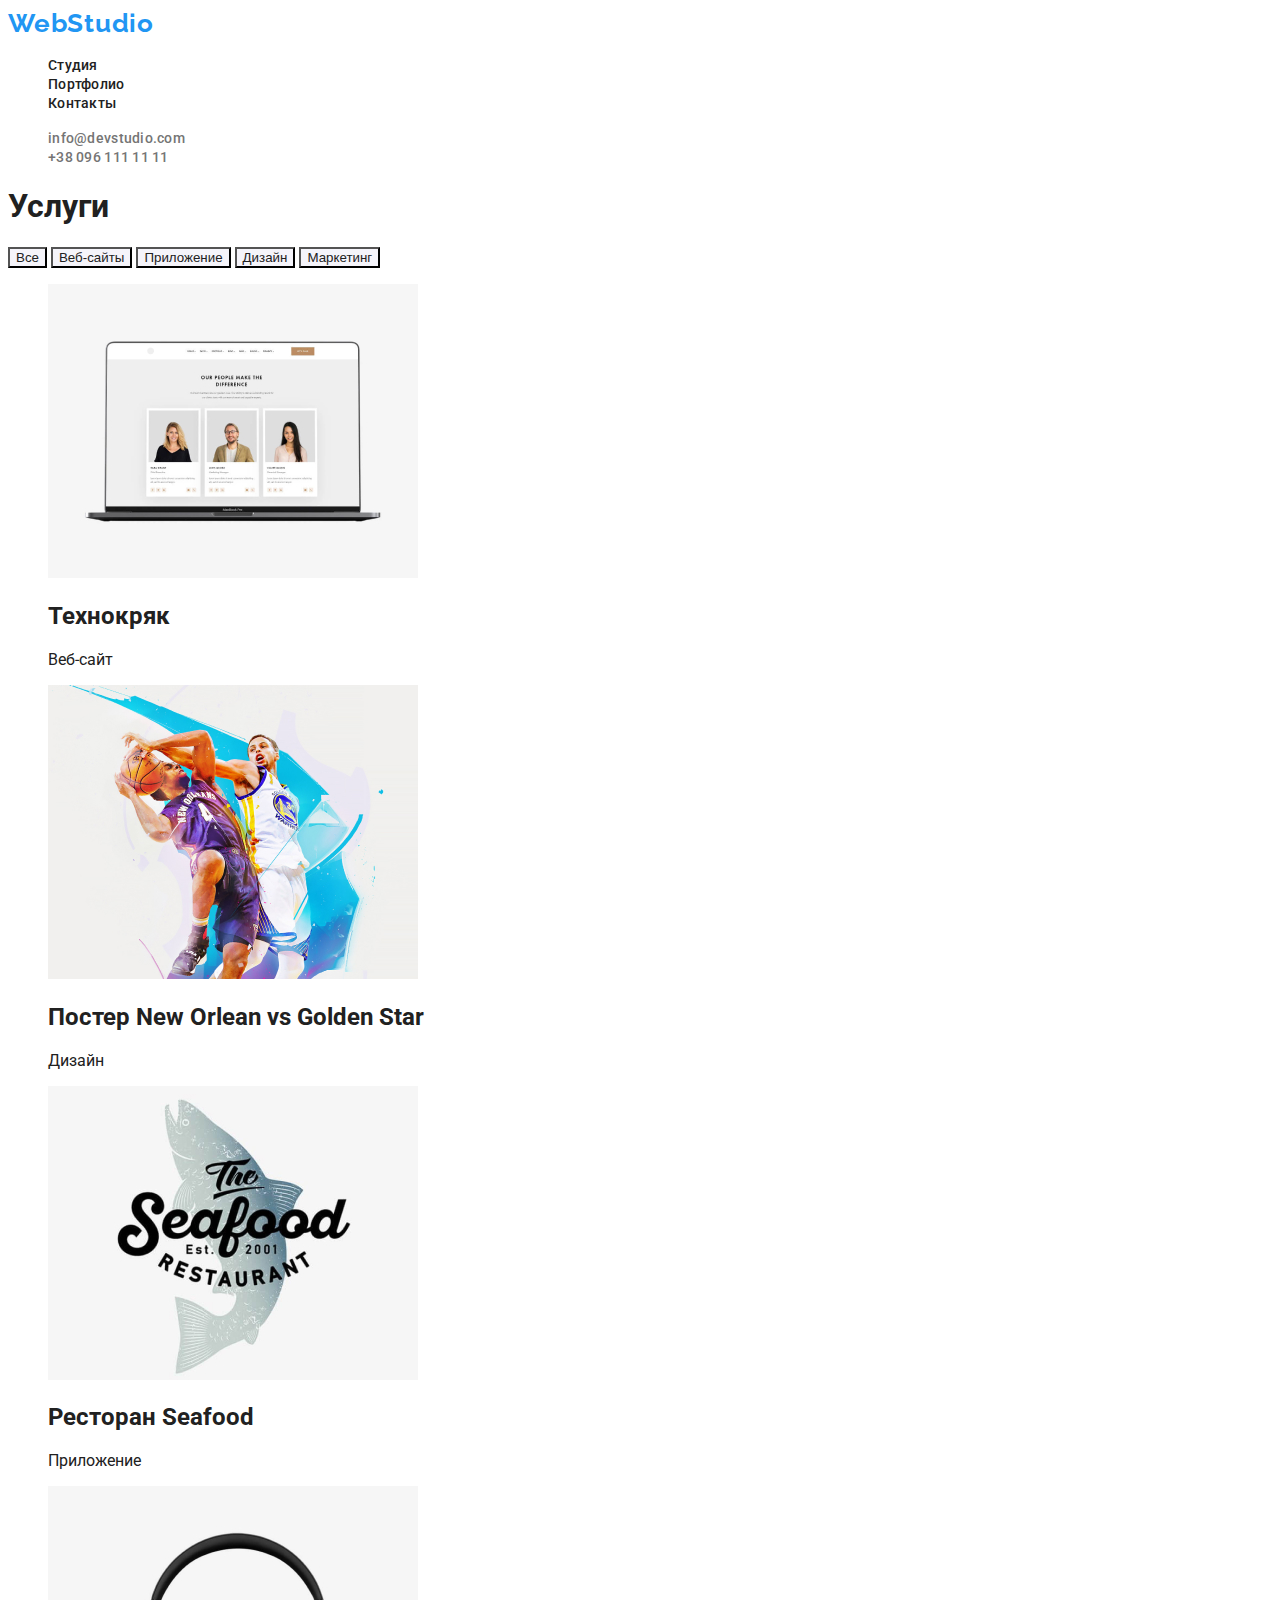
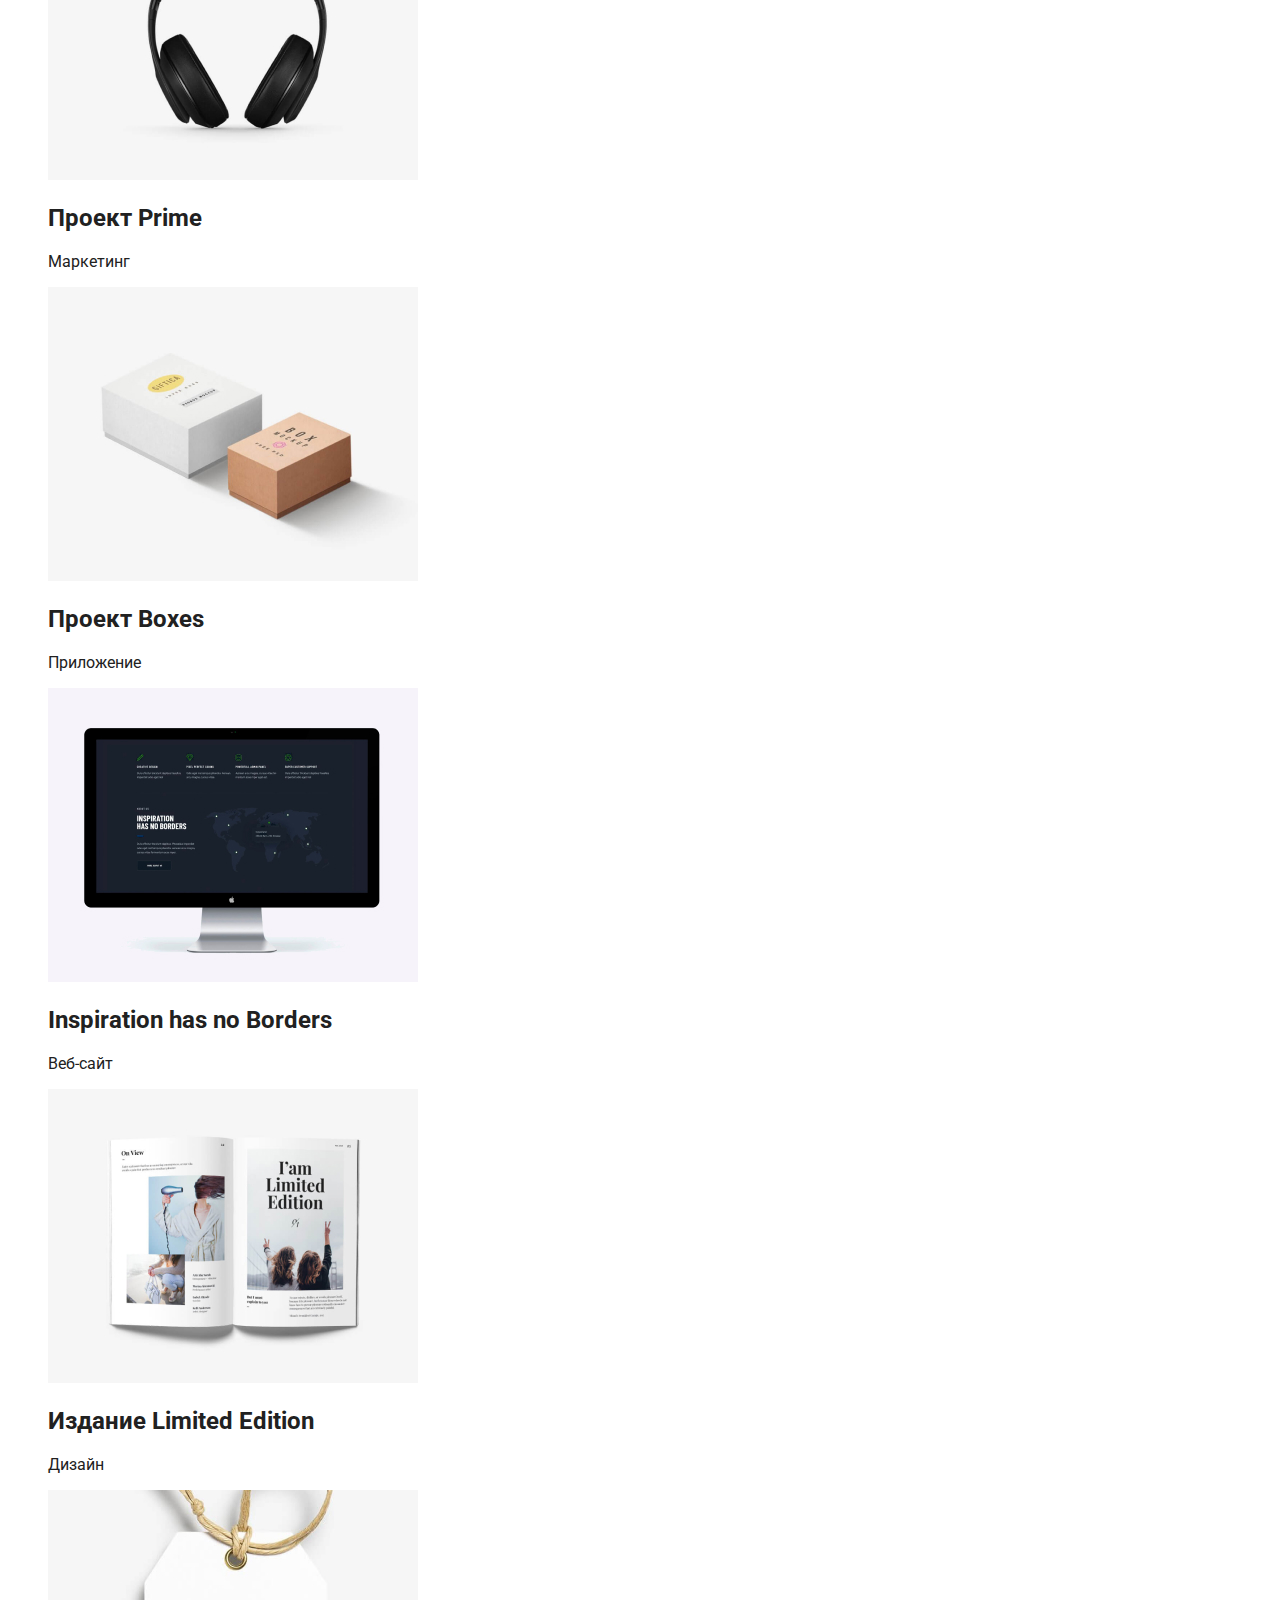
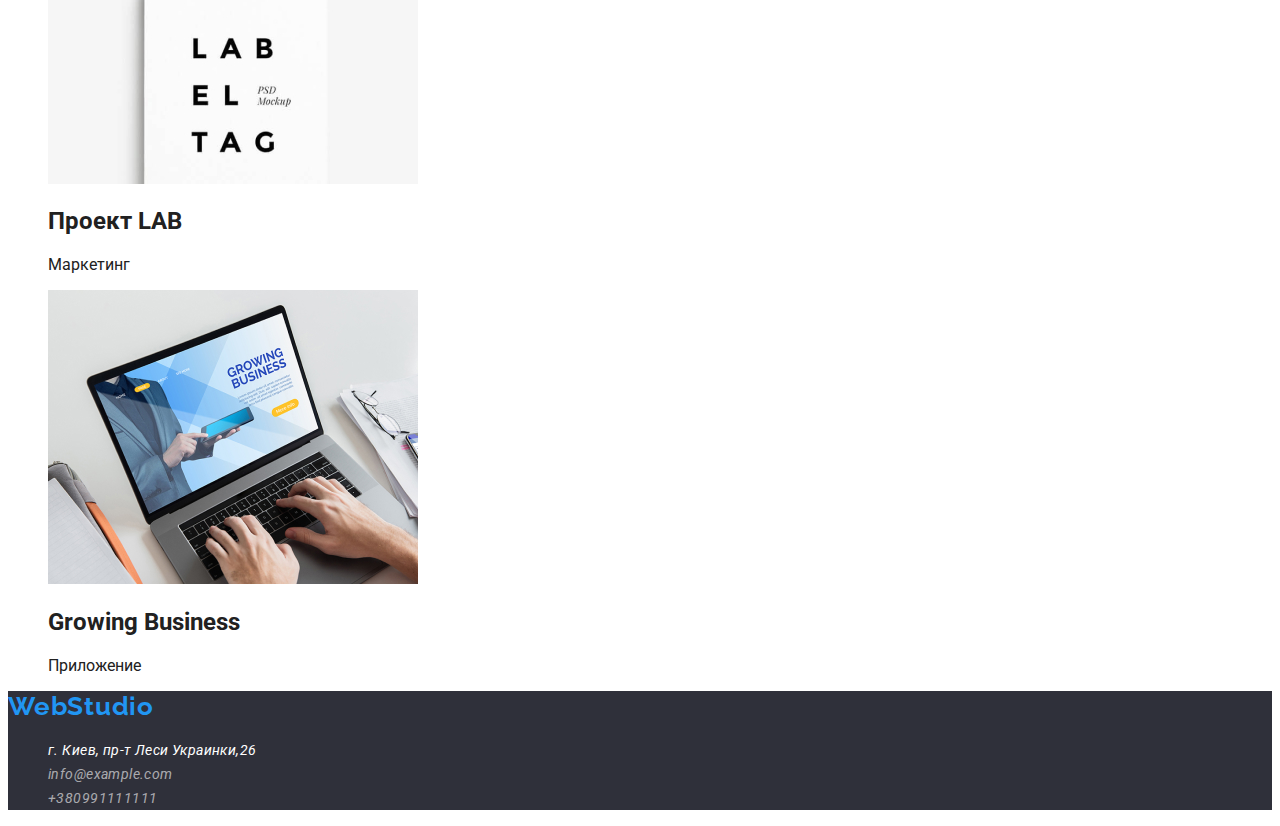
==== portfolio.html @ ed5ea96a "Add files via upload" ====
<!doctype html>
<html lang="ru">

<head>
    <meta charset="UTF-8">
    <meta http-equiv="X-UA-Compatible" content="IE=edge">
    <meta name="viewport" content="width=device-width, initial-scale=1.0">
    <title>Document</title>
    <style>
        li {
            list-style-type: none;
        }
    </style>
    <link rel="preconnect" href="https://fonts.googleapis.com">
    <link rel="preconnect" href="https://fonts.gstatic.com" crossorigin>
    <link rel="preconnect" href="https://fonts.googleapis.com">
    <link rel="preconnect" href="https://fonts.gstatic.com" crossorigin>
    <link
        href="https://fonts.googleapis.com/css2?family=Raleway:wght@700&family=Roboto:wght@400;500;700;900&display=swap"
        rel="stylesheet">
    <link rel="stylesheet" href="./css/styles.css">
</head>

<body>


    <header class="header">
        <nav class="navigation">
            <a href="index.html" class="logo">
                WebStudio

            </a>
            <ul class="header-list list">
                <li><a href="" class="header-link">Студия</a></li>
                <li><a href="" class="header-link">Портфолио</a></li>
                <li><a href="" class="header-link">Контакты</a></li>
            </ul>
        </nav>
        <ul>
            <li><a href="mailto:info@devstudio.com" class="header-link-adress">info@devstudio.com</a></li>
            <li><a href="tel:+380961111111" class="header-link-adress"> +38 096 111 11 11</a></li>
        </ul>

    </header>
    <main>
        <h1>Услуги</h1>
    <div>
        <button type="button" class="h1-btn">Все</button>
        <button type="button" class="h1-btn">Веб-сайты</button>
        <button type="button" class="h1-btn">Приложение</button>
        <button type="button" class="h1-btn">Дизайн</button>
        <button type="button" class="h1-btn">Маркетинг</button>
    </div>
        <ul class="services">
           <li class="services-list">
              <a href="" class="services-list-link">
            <img src="./images/portfolio1.jpg"
                    alt="Технокряк"
                    width="370" 
                    height="294">
                    <h2>Технокряк</h2>
                    <p>Веб-сайт</p>
                    </a>
           </li>
           <li class="services-list">
               <a href="" class="services-list-link">
               <img src="./images/portfolio2.jpg"
                    alt="Постер New Orlean vs Golden Star"
                    width="370"
                    height="294">
                    <h2>Постер New Orlean vs Golden Star</h2>
                    <p>Дизайн</p>
                    </a>
           </li>
           <li class="services-list">
            <a href="" class="services-list-link">
               <img 
                    src="./images/portfolio3.jpg"
                    alt="Ресторан Seafood"
                    width="370"
                    height="294">
                    <h2>Ресторан Seafood</h2>
                    <p>Приложение</p>
                    </a>
                </li>
           <li class="services-list">
               <a href="" class="services-list-link">
            <img 
                    src="./images/portfolio4.jpg"
                    alt="Проект Prime"
                    width="370"
                    height="294">
                    <h2>Проект Prime</h2>
                    <p>Маркетинг</p>
                    </a>
                </li>
           <li class="services-list">
                <a href="" class="services-list-link">
            <img
                    src="./images/portfolio5.jpg"
                   alt="Проект Boxes"
                   width="370"
                   height="294">
                   <h2>Проект Boxes</h2>
                   <p>Приложение</p>
                </a>
                </li>
           <li class="services-list">
               <a href="" class="services-list-link">
            <img 
                    src="./images/portfolio6.jpg"
                   alt="Inspiration has no Borders"
                   width="370"
                   height="294">
                   <h2>Inspiration has no Borders</h2>
                   <p>Веб-сайт</p>
                </a>
                </li>
           <li class="services-list">
               <a href="" class="services-list-link">
            <img 
                  src="./images/portfolio7.jpg"
                 alt="Издание Limited Edition"
                 width="370"
                 height="294">
                 <h2>Издание Limited Edition</h2>
                 <p>Дизайн</p>
                </a>
                </li>
           <li class="services-list">
               <a href="" class="services-list-link">
            <img 
                 src="./images/portfolio8.jpg"
                 alt="Проект LAB"
                 width="370"
                 height="294">
                 <h2>Проект LAB</h2>
                 <p>Маркетинг</p>
                </a>
                </li>
           <li class="services-list">
               <a href="" class="services-list-link">
            <img 
                src="./images/portfolio9.jpg"
               alt="Growing Business"
               width="370"
               height="294">
               <h2>Growing Business</h2>
               <p>Приложение</p>
            </a>
            </li>
        </ul>
        <footer class="foot">
        
        
            <a href="index.html" class="logo-foot">
                WebStudio
            </a>
            <address>
                <uL class="adress-list list">
                    <li><a href="https://goo.gl/maps/dQyLsegDUvXvsYs67" target="_blank" rel="noopener" class="adress-city"> г.
                            Киев, пр-т Леси Украинки,26</a></li>
                    <li><a href="mailto:info@example.com" class="adress-contact"> info@example.com</a></li>
                    <li><a href="tel:+380991111111" class="adress-contact"> +380991111111</a></li>
                </uL>
            </address>
        
        </footer>
</main>
</body>
</html>
---- css/styles.css ----
body {
  font-family: "Roboto", sans-serif;
  background-color: #ffffff;
  color: #212121;
}

.list {
  list-style: none;
}

a {
  text-decoration: none;
}

.visually-hidden {
  position: absolute;
  width: 1px;
  height: 1px;
  margin: -1px;
  padding: 0;
  overflow: hidden;
  border: 0;
  clip: rect(0 0 0 0);
}

.logo {
  font-family: "Raleway", sans-serif;
  font-weight: bold;
  font-size: 26px;
  line-height: calc(31 / 26);
  letter-spacing: 0.03em;
  color: #2196f3;
}
/* header */
.header-link {
  font-weight: 500;
  font-size: 14px;
  line-height: calc(16 / 14);
  letter-spacing: 0.02em;
  color: #212121;
}

.header-list .header-link {
  color: #212121;
}
.header-link:hover,
.header-link:focus {
  color: #2196f3;
}

.header-link-adress {
  font-weight: 500;
  font-size: 14px;
  line-height: calc(16 / 14);
  letter-spacing: 0.02em;
  color: #757575;
}
/* title */
.title {
  background-color: #2f303a;
}

.title-h1 {
  font-weight: 900;
  font-size: 44px;
  line-height: calc(60 / 44);
  text-align: center;
  letter-spacing: 0.06em;
  text-transform: uppercase;
  color: #ffffff;
}

.main-btn {
  font-weight: bold;
  font-size: 16px;
  line-height: calc(30 / 16);
  display: flex;
  align-items: center;
  text-align: center;
  letter-spacing: 0.06em;
  background-color: #2196f3;
  color: #ffffff;
}

/* about */

.about-h3 {
  font-weight: bold;
  font-size: 14px;
  line-height: calc(16 / 14);
  letter-spacing: 0.03em;
  text-transform: uppercase;
  color: #212121;
}

.about-p {
  font-weight: normal;
  font-size: 14px;
  line-height: calc(24 / 14);
  letter-spacing: 0.03em;
  color: #757575;
}
/* work */
.work {
  background-color: #e5e5e5;
}

.work-title {
  font-weight: bold;
  font-size: 36px;
  line-height: calc(42 / 36);
  text-align: center;
  letter-spacing: 0.03em;
  color: #212121;
}

/* team */

.title-team {
  font-weight: bold;
  font-size: 36px;
  line-height: calc(42 / 36);
  text-align: center;
  letter-spacing: 0.03em;
  color: #212121;
}

.team {
  background-color: #f5f4fa;
}
.team-item-name {
  font-weight: 500;
  font-size: 16px;
  line-height: calc(19 / 16);
  letter-spacing: 0.03em;
  color: #212121;
}

.team-item-positon {
  font-weight: normal;
  font-size: 16px;
  line-height: calc(19 / 16);
  letter-spacing: 0.03em;
  color: #757575;
}
/* footer */
.foot {
  background-color: #2f303a;
}

.logo-foot {
  font-family: "Raleway", sans-serif;
  font-weight: bold;
  font-size: 26px;
  line-height: calc(31 / 26);
  letter-spacing: 0.03em;
  color: #2196f3;
}

.adress-city {
  font-weight: normal;
  font-size: 14px;
  line-height: calc(24 / 14);
  letter-spacing: 0.03em;
  color: #ffffff;
}

.adress-contact {
  font-weight: normal;
  font-size: 14px;
  line-height: calc(24 / 14);
  letter-spacing: 0.03em;
  color: rgba(255, 255, 255, 0.6);
}

/* portfolio */
.h1-btn {
  background-color: #f5f4fa;
  color: #212121;
}

.h1-btn:hover,
.h1-btn:focus {
  background-color: #2196f3;
  color: #ffffff;
}

.services-list-link {
  color: #212121;
}
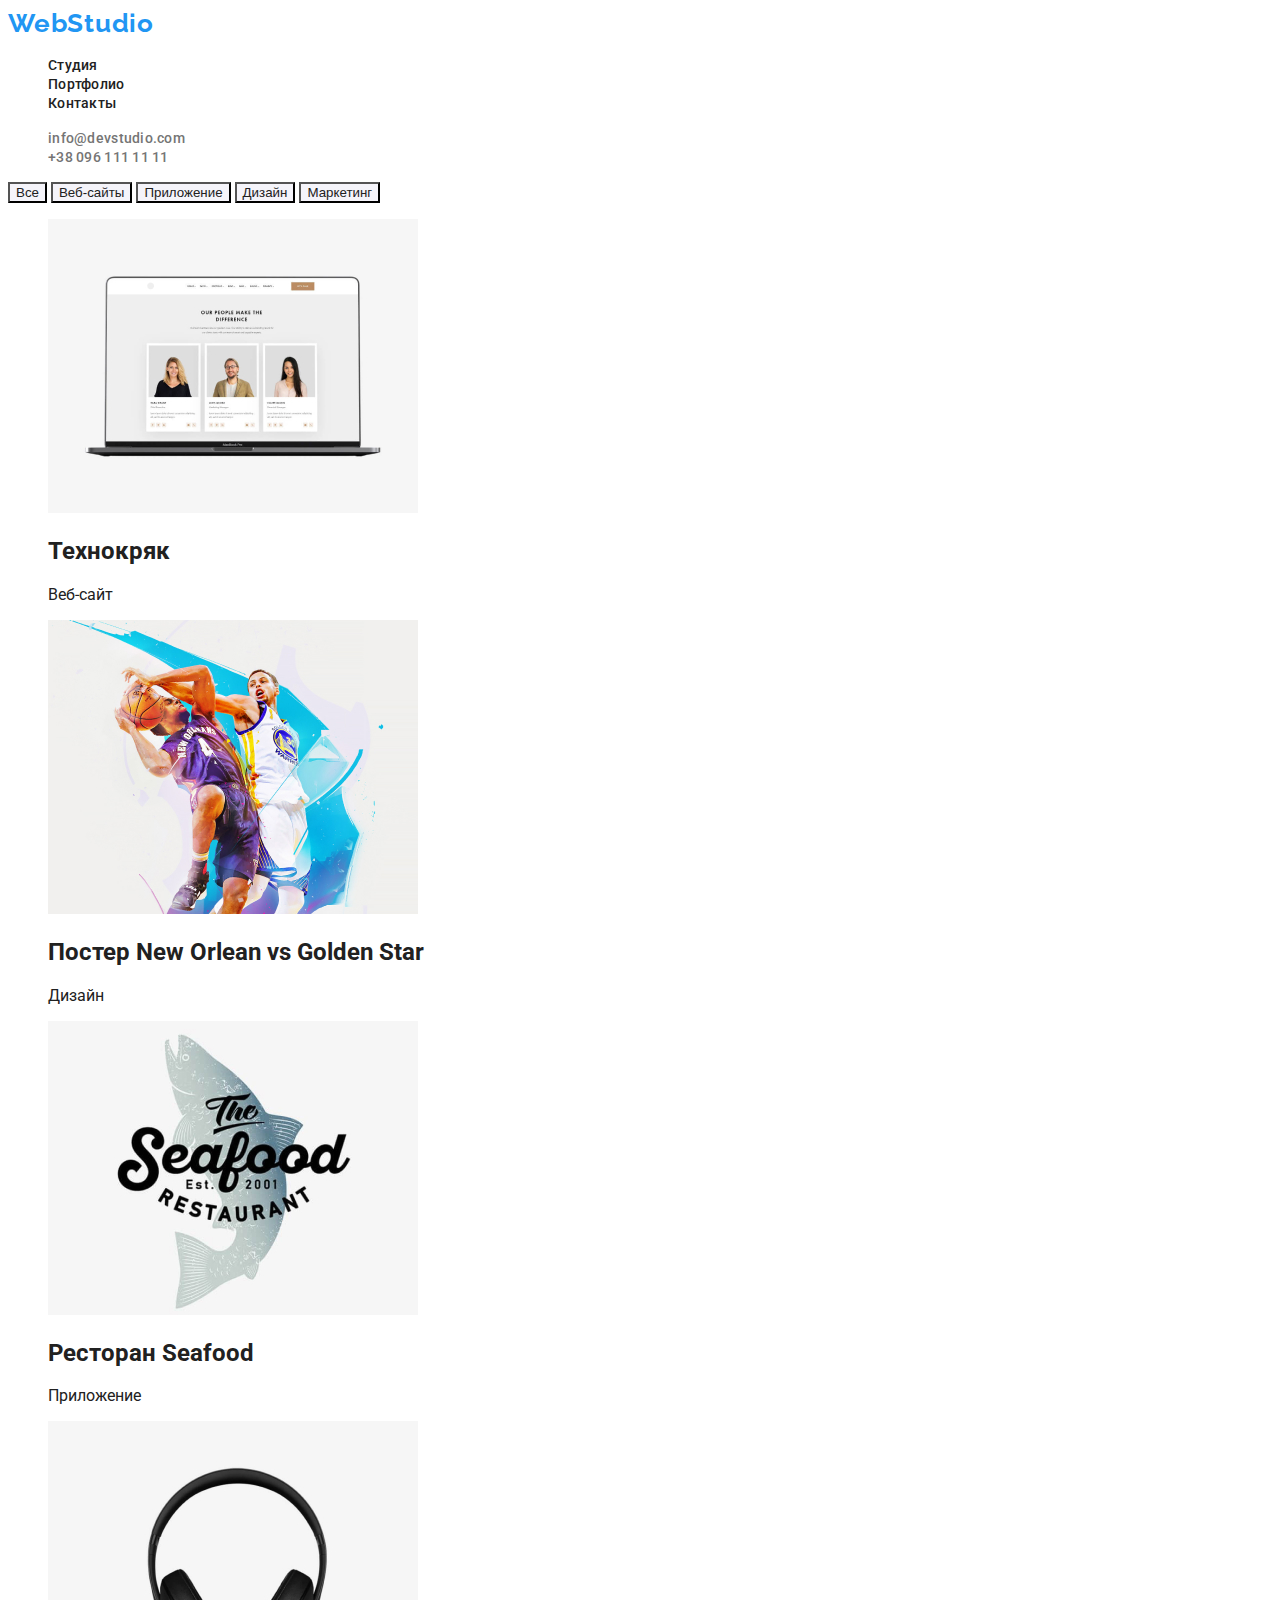
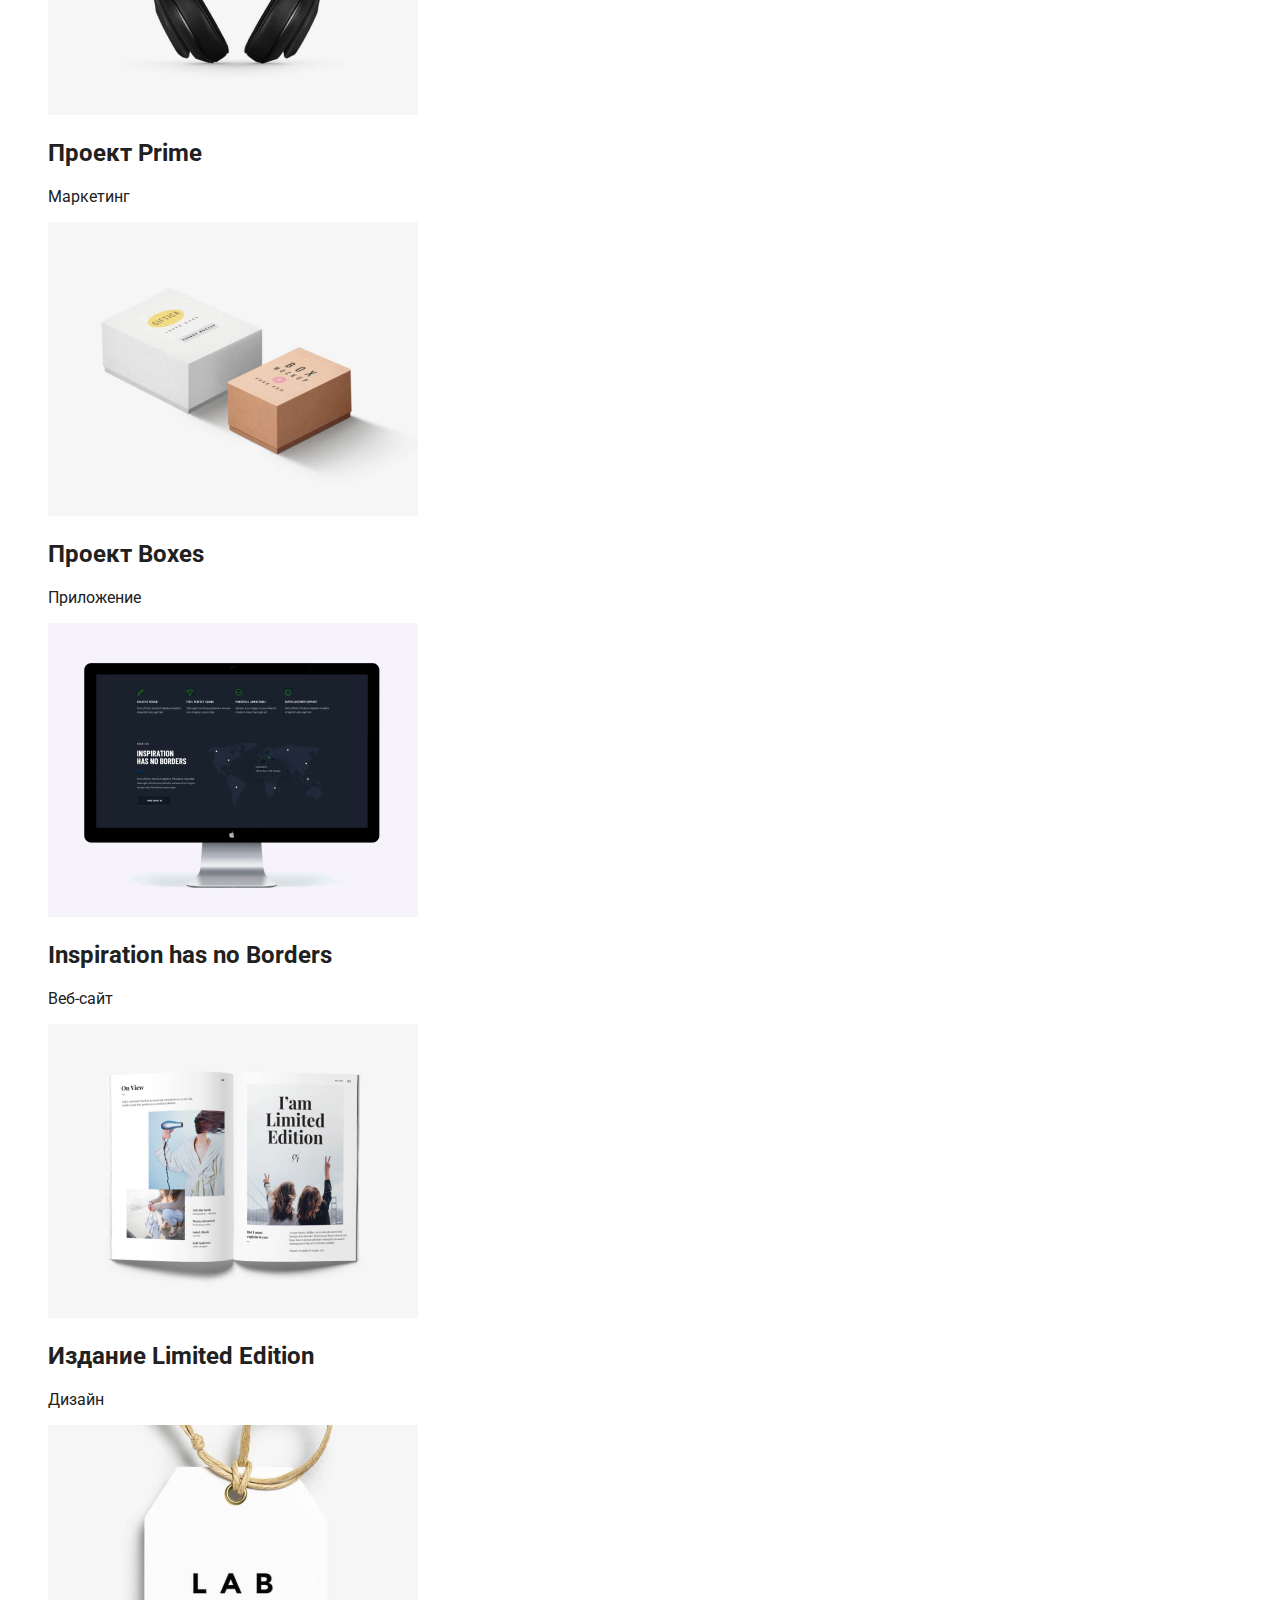
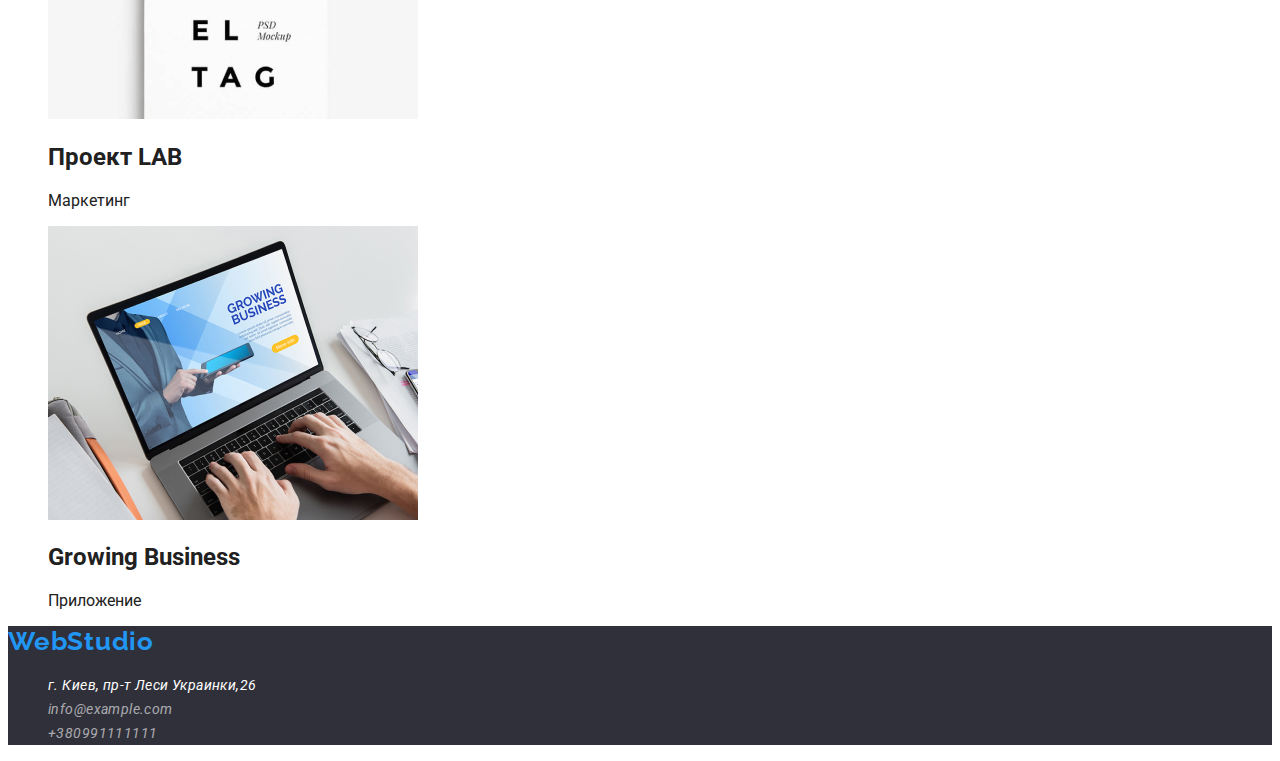
==== commit 24bff6d1: "Add files via upload" ====
--- a/portfolio.html
+++ b/portfolio.html
@@ -31,7 +31,7 @@
 
             </a>
             <ul class="header-list list">
-                <li><a href="" class="header-link">Студия</a></li>
+                <li><a href="./index.html" class="header-link">Студия</a></li>
                 <li><a href="" class="header-link">Портфолио</a></li>
                 <li><a href="" class="header-link">Контакты</a></li>
             </ul>
@@ -43,7 +43,7 @@
 
     </header>
     <main>
-        <h1>Услуги</h1>
+        <h1 class="visually-hidden">Услуги</h1>
     <div>
         <button type="button" class="h1-btn">Все</button>
         <button type="button" class="h1-btn">Веб-сайты</button>
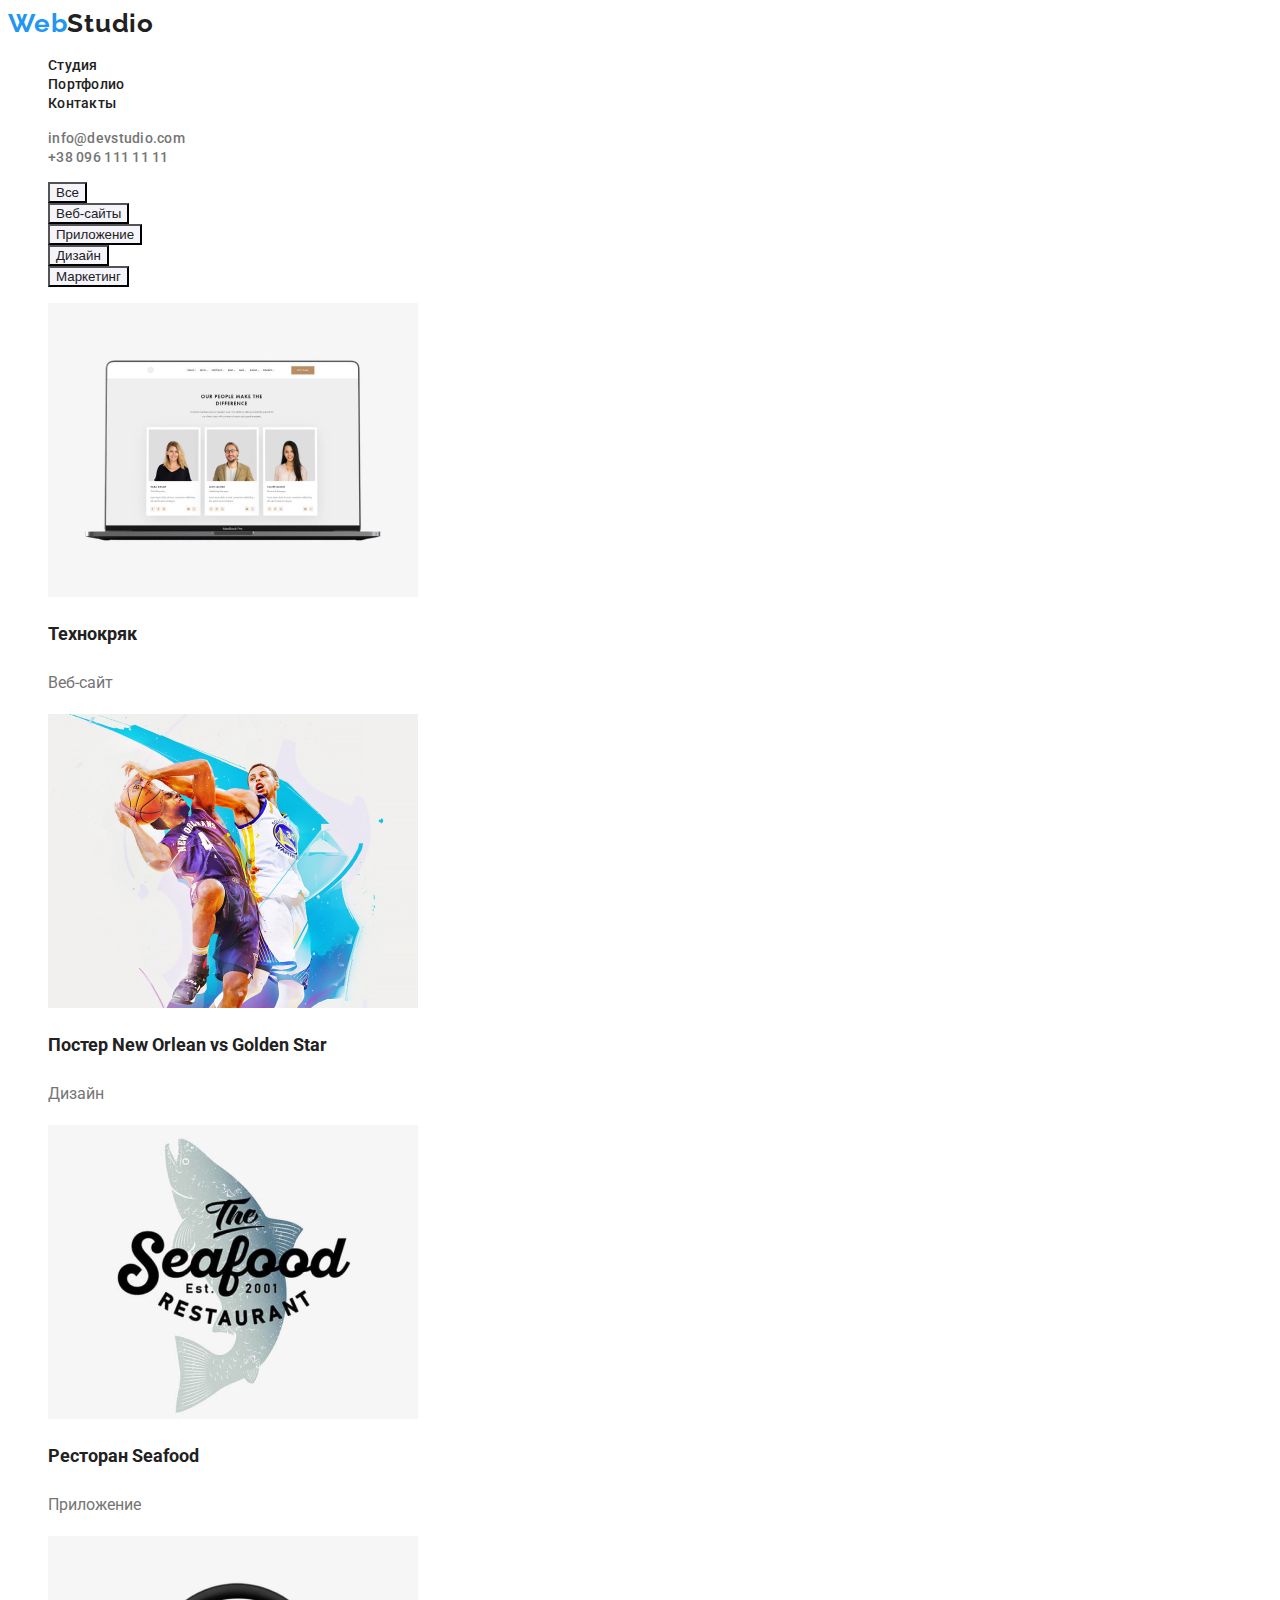
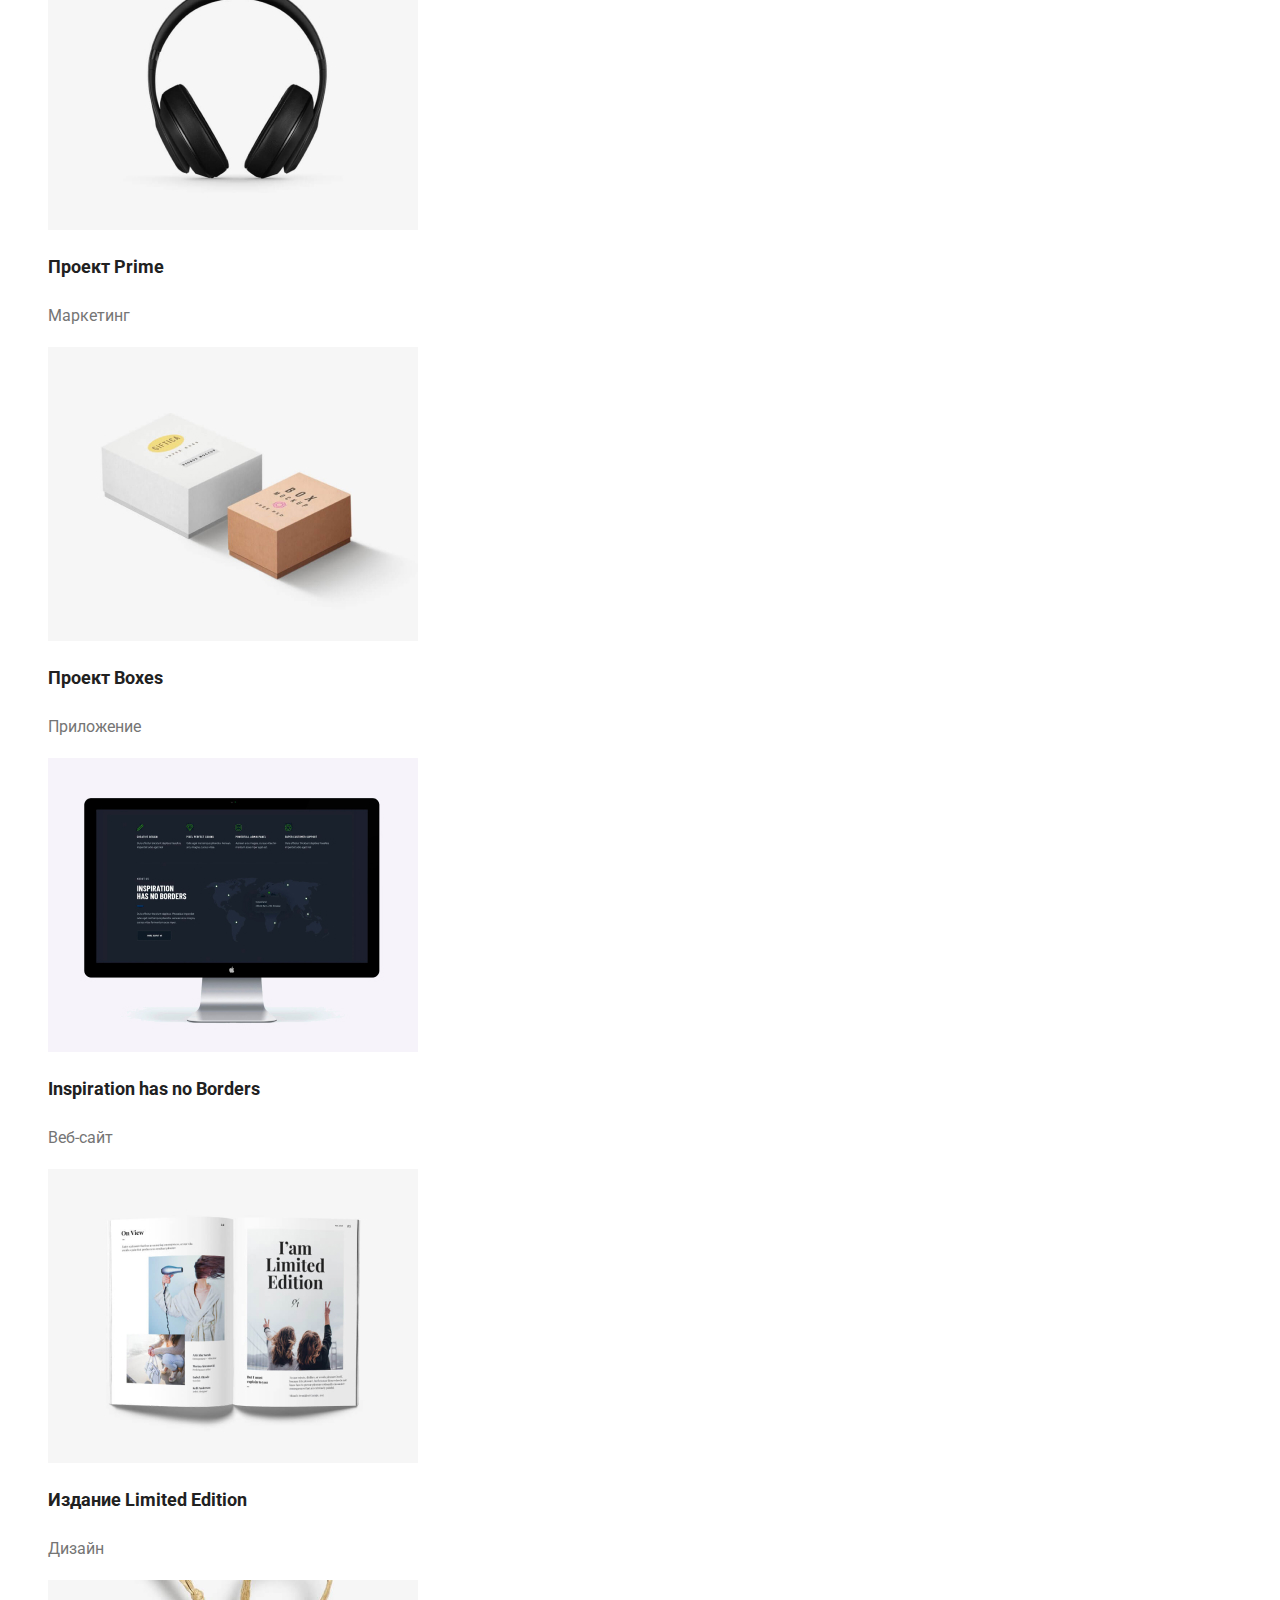
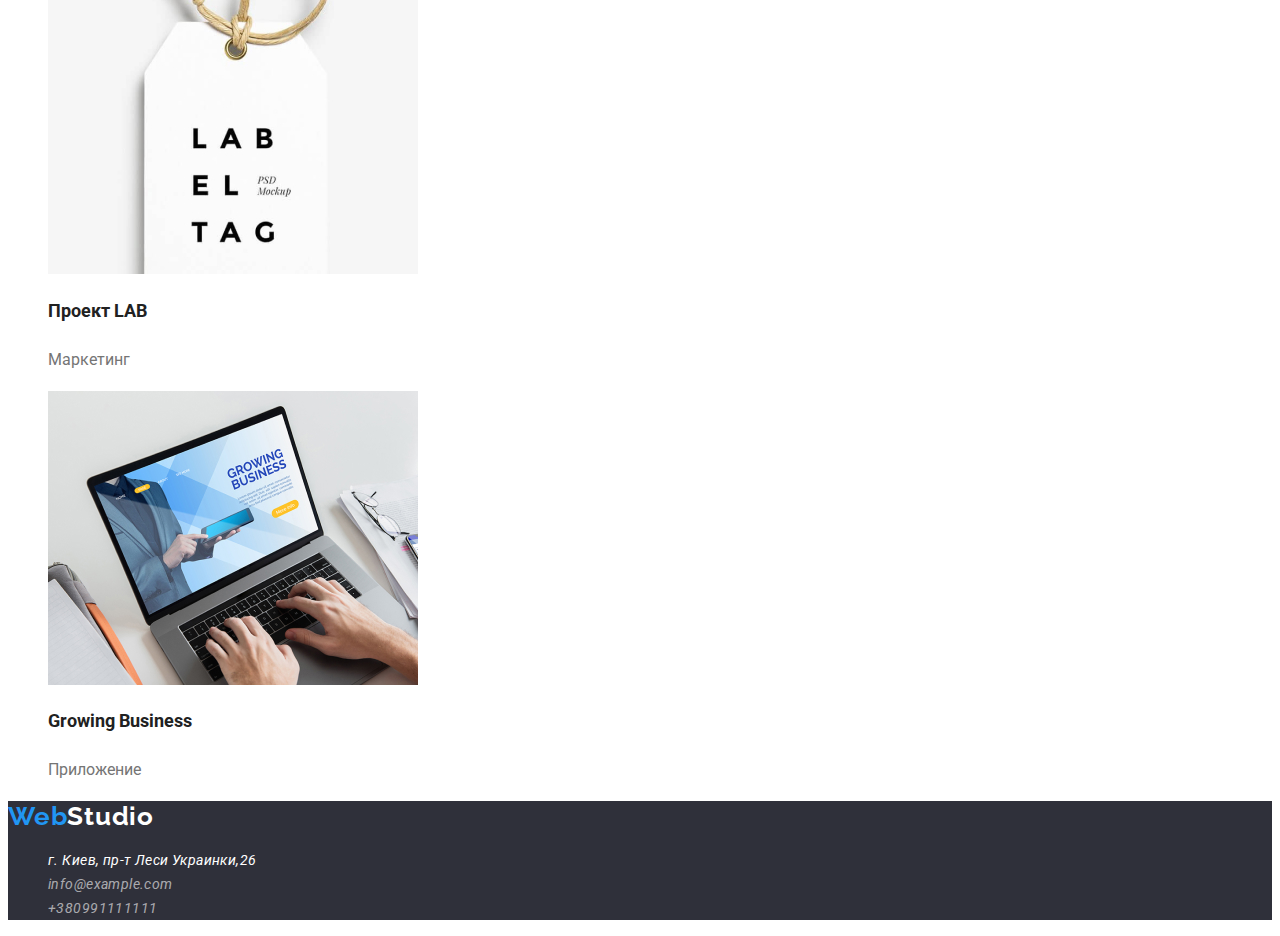
==== commit e2585233: "Add files via upload" ====
--- a/portfolio.html
+++ b/portfolio.html
@@ -27,7 +27,7 @@
     <header class="header">
         <nav class="navigation">
             <a href="index.html" class="logo">
-                WebStudio
+                Web<span class="header-logo">Studio</span>
 
             </a>
             <ul class="header-list list">
@@ -45,21 +45,24 @@
     <main>
         <h1 class="visually-hidden">Услуги</h1>
     <div>
-        <button type="button" class="h1-btn">Все</button>
-        <button type="button" class="h1-btn">Веб-сайты</button>
-        <button type="button" class="h1-btn">Приложение</button>
-        <button type="button" class="h1-btn">Дизайн</button>
-        <button type="button" class="h1-btn">Маркетинг</button>
+        <ul>
+          <li><button type="button" class="h1-btn">Все</button></li>
+          <li><button type="button" class="h1-btn">Веб-сайты</button></li>
+          <li><button type="button" class="h1-btn">Приложение</button></li>
+          <li><button type="button" class="h1-btn">Дизайн</button></li>
+          <li><button type="button" class="h1-btn">Маркетинг</button></li>
+        </ul>
+        
     </div>
         <ul class="services">
-           <li class="services-list">
-              <a href="" class="services-list-link">
+           <li class="service-list">
+              <a href="" class="service-list-link">
             <img src="./images/portfolio1.jpg"
                     alt="Технокряк"
                     width="370" 
                     height="294">
-                    <h2>Технокряк</h2>
-                    <p>Веб-сайт</p>
+                    <h2 class="service-list-choice">Технокряк</h2>
+                    <p class="sepvice-p">Веб-сайт</p>
                     </a>
            </li>
            <li class="services-list">
@@ -68,8 +71,8 @@
                     alt="Постер New Orlean vs Golden Star"
                     width="370"
                     height="294">
-                    <h2>Постер New Orlean vs Golden Star</h2>
-                    <p>Дизайн</p>
+                    <h2 class="service-list-choice">Постер New Orlean vs Golden Star</h2>
+                    <p class="sepvice-p">Дизайн</p>
                     </a>
            </li>
            <li class="services-list">
@@ -79,8 +82,8 @@
                     alt="Ресторан Seafood"
                     width="370"
                     height="294">
-                    <h2>Ресторан Seafood</h2>
-                    <p>Приложение</p>
+                    <h2 class="service-list-choice">Ресторан Seafood</h2>
+                    <p class="sepvice-p">Приложение</p>
                     </a>
                 </li>
            <li class="services-list">
@@ -90,8 +93,8 @@
                     alt="Проект Prime"
                     width="370"
                     height="294">
-                    <h2>Проект Prime</h2>
-                    <p>Маркетинг</p>
+                    <h2 class="service-list-choice">Проект Prime</h2>
+                    <p class="sepvice-p">Маркетинг</p>
                     </a>
                 </li>
            <li class="services-list">
@@ -101,8 +104,8 @@
                    alt="Проект Boxes"
                    width="370"
                    height="294">
-                   <h2>Проект Boxes</h2>
-                   <p>Приложение</p>
+                   <h2 class="service-list-choice">Проект Boxes</h2>
+                   <p class="sepvice-p">Приложение</p>
                 </a>
                 </li>
            <li class="services-list">
@@ -112,8 +115,8 @@
                    alt="Inspiration has no Borders"
                    width="370"
                    height="294">
-                   <h2>Inspiration has no Borders</h2>
-                   <p>Веб-сайт</p>
+                   <h2 class="service-list-choice">Inspiration has no Borders</h2>
+                   <p class="sepvice-p">Веб-сайт</p>
                 </a>
                 </li>
            <li class="services-list">
@@ -123,8 +126,8 @@
                  alt="Издание Limited Edition"
                  width="370"
                  height="294">
-                 <h2>Издание Limited Edition</h2>
-                 <p>Дизайн</p>
+                 <h2 class="service-list-choice">Издание Limited Edition</h2>
+                 <p class="sepvice-p">Дизайн</p>
                 </a>
                 </li>
            <li class="services-list">
@@ -134,8 +137,8 @@
                  alt="Проект LAB"
                  width="370"
                  height="294">
-                 <h2>Проект LAB</h2>
-                 <p>Маркетинг</p>
+                 <h2 class="service-list-choice">Проект LAB</h2>
+                 <p class="sepvice-p">Маркетинг</p>
                 </a>
                 </li>
            <li class="services-list">
@@ -145,8 +148,8 @@
                alt="Growing Business"
                width="370"
                height="294">
-               <h2>Growing Business</h2>
-               <p>Приложение</p>
+               <h2 class="service-list-choice">Growing Business</h2>
+               <p class="sepvice-p">Приложение</p>
             </a>
             </li>
         </ul>
@@ -154,7 +157,7 @@
         
         
             <a href="index.html" class="logo-foot">
-                WebStudio
+                Web<span class="footer-logo">Studio</span>
             </a>
             <address>
                 <uL class="adress-list list">
--- a/css/styles.css
+++ b/css/styles.css
@@ -1,7 +1,18 @@
+:root {
+  --header-text-color: #ffffff;
+  --btn-color: #ffffff;
+  --title-color: #212121;
+  --text-color: #212121;
+  --accent-color: #2196f3;
+  --header-link-color: #757575;
+  --title-back-color: #2f303a;
+  --team-background-color: #f5f4fa;
+}
+
 body {
   font-family: "Roboto", sans-serif;
-  background-color: #ffffff;
-  color: #212121;
+  background-color: var(--header-text-color);
+  color: var(--text-color);
 }
 
 .list {
@@ -29,15 +40,20 @@
   font-size: 26px;
   line-height: calc(31 / 26);
   letter-spacing: 0.03em;
-  color: #2196f3;
+  color: var(--accent-color);
 }
 /* header */
+
+.header-logo {
+  color: #212121;
+}
+
 .header-link {
   font-weight: 500;
   font-size: 14px;
   line-height: calc(16 / 14);
   letter-spacing: 0.02em;
-  color: #212121;
+  color: var(--text-color);
 }
 
 .header-list .header-link {
@@ -45,7 +61,7 @@
 }
 .header-link:hover,
 .header-link:focus {
-  color: #2196f3;
+  color: var(--accent-color);
 }
 
 .header-link-adress {
@@ -53,11 +69,15 @@
   font-size: 14px;
   line-height: calc(16 / 14);
   letter-spacing: 0.02em;
-  color: #757575;
+  color: var(--header-link-color);
+}
+.header-link-adress:hover,
+.header-link-adress:focus {
+  color: var(--accent-color);
 }
 /* title */
 .title {
-  background-color: #2f303a;
+  background-color: var(--title-back-color);
 }
 
 .title-h1 {
@@ -67,7 +87,7 @@
   text-align: center;
   letter-spacing: 0.06em;
   text-transform: uppercase;
-  color: #ffffff;
+  color: var(--header-text-color);
 }
 
 .main-btn {
@@ -78,8 +98,8 @@
   align-items: center;
   text-align: center;
   letter-spacing: 0.06em;
-  background-color: #2196f3;
-  color: #ffffff;
+  background-color: var(--accent-color);
+  color: var(--header-text-color);
 }
 
 /* about */
@@ -90,7 +110,7 @@
   line-height: calc(16 / 14);
   letter-spacing: 0.03em;
   text-transform: uppercase;
-  color: #212121;
+  color: var(--text-color);
 }
 
 .about-p {
@@ -98,12 +118,9 @@
   font-size: 14px;
   line-height: calc(24 / 14);
   letter-spacing: 0.03em;
-  color: #757575;
+  color: var(--header-link-color);
 }
 /* work */
-.work {
-  background-color: #e5e5e5;
-}
 
 .work-title {
   font-weight: bold;
@@ -111,7 +128,7 @@
   line-height: calc(42 / 36);
   text-align: center;
   letter-spacing: 0.03em;
-  color: #212121;
+  color: var(--text-color);
 }
 
 /* team */
@@ -122,18 +139,18 @@
   line-height: calc(42 / 36);
   text-align: center;
   letter-spacing: 0.03em;
-  color: #212121;
+  color: var(--text-color);
 }
 
 .team {
-  background-color: #f5f4fa;
+  background-color: var(--team-background-color);
 }
 .team-item-name {
   font-weight: 500;
   font-size: 16px;
   line-height: calc(19 / 16);
   letter-spacing: 0.03em;
-  color: #212121;
+  color: var(--text-color);
 }
 
 .team-item-positon {
@@ -141,20 +158,28 @@
   font-size: 16px;
   line-height: calc(19 / 16);
   letter-spacing: 0.03em;
-  color: #757575;
+  color: var(--header-link-color);
 }
 /* footer */
+.footer-logo {
+  color: var(--header-text-color);
+}
+
 .foot {
   background-color: #2f303a;
 }
 
+.footer-adress {
+  font-style: normal;
+}
+
 .logo-foot {
   font-family: "Raleway", sans-serif;
   font-weight: bold;
   font-size: 26px;
   line-height: calc(31 / 26);
   letter-spacing: 0.03em;
-  color: #2196f3;
+  color: var(--accent-color);
 }
 
 .adress-city {
@@ -162,7 +187,7 @@
   font-size: 14px;
   line-height: calc(24 / 14);
   letter-spacing: 0.03em;
-  color: #ffffff;
+  color: var(--header-text-color);
 }
 
 .adress-contact {
@@ -171,20 +196,34 @@
   line-height: calc(24 / 14);
   letter-spacing: 0.03em;
   color: rgba(255, 255, 255, 0.6);
+}
+.adress-contact:hover,
+.adress-contact:focus {
+  color: var(--accent-color);
 }
 
 /* portfolio */
 .h1-btn {
   background-color: #f5f4fa;
-  color: #212121;
+  color: var(--text-color);
 }
 
 .h1-btn:hover,
 .h1-btn:focus {
   background-color: #2196f3;
-  color: #ffffff;
-}
-
-.services-list-link {
-  color: #212121;
-}
+  color: var(--header-text-color);
+}
+
+.service-list-choice {
+  font-size: 18px;
+  line-height: 2;
+  vertical-align: top;
+  color: var(--text-color);
+}
+
+.sepvice-p {
+  font-size: 16px;
+  line-height: calc(30 / 16);
+  vertical-align: top;
+  color: var(--header-link-color);
+}
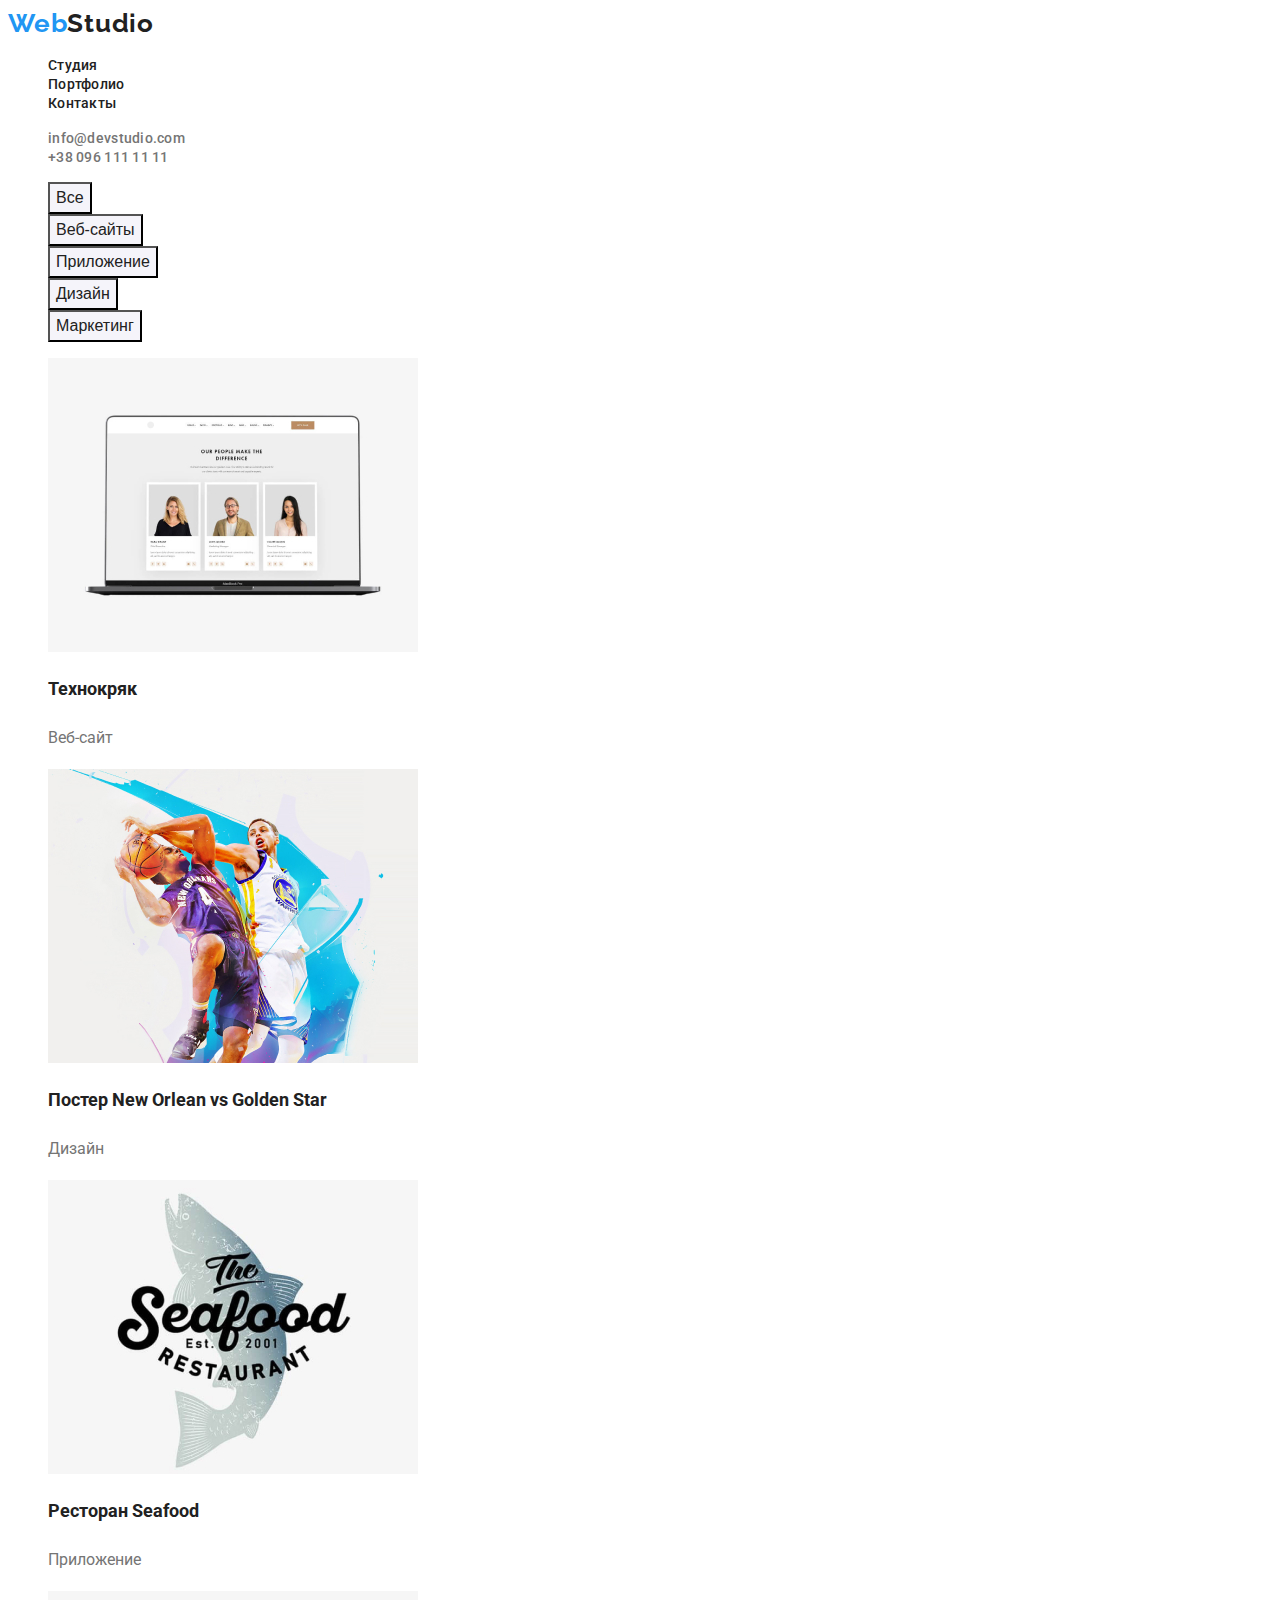
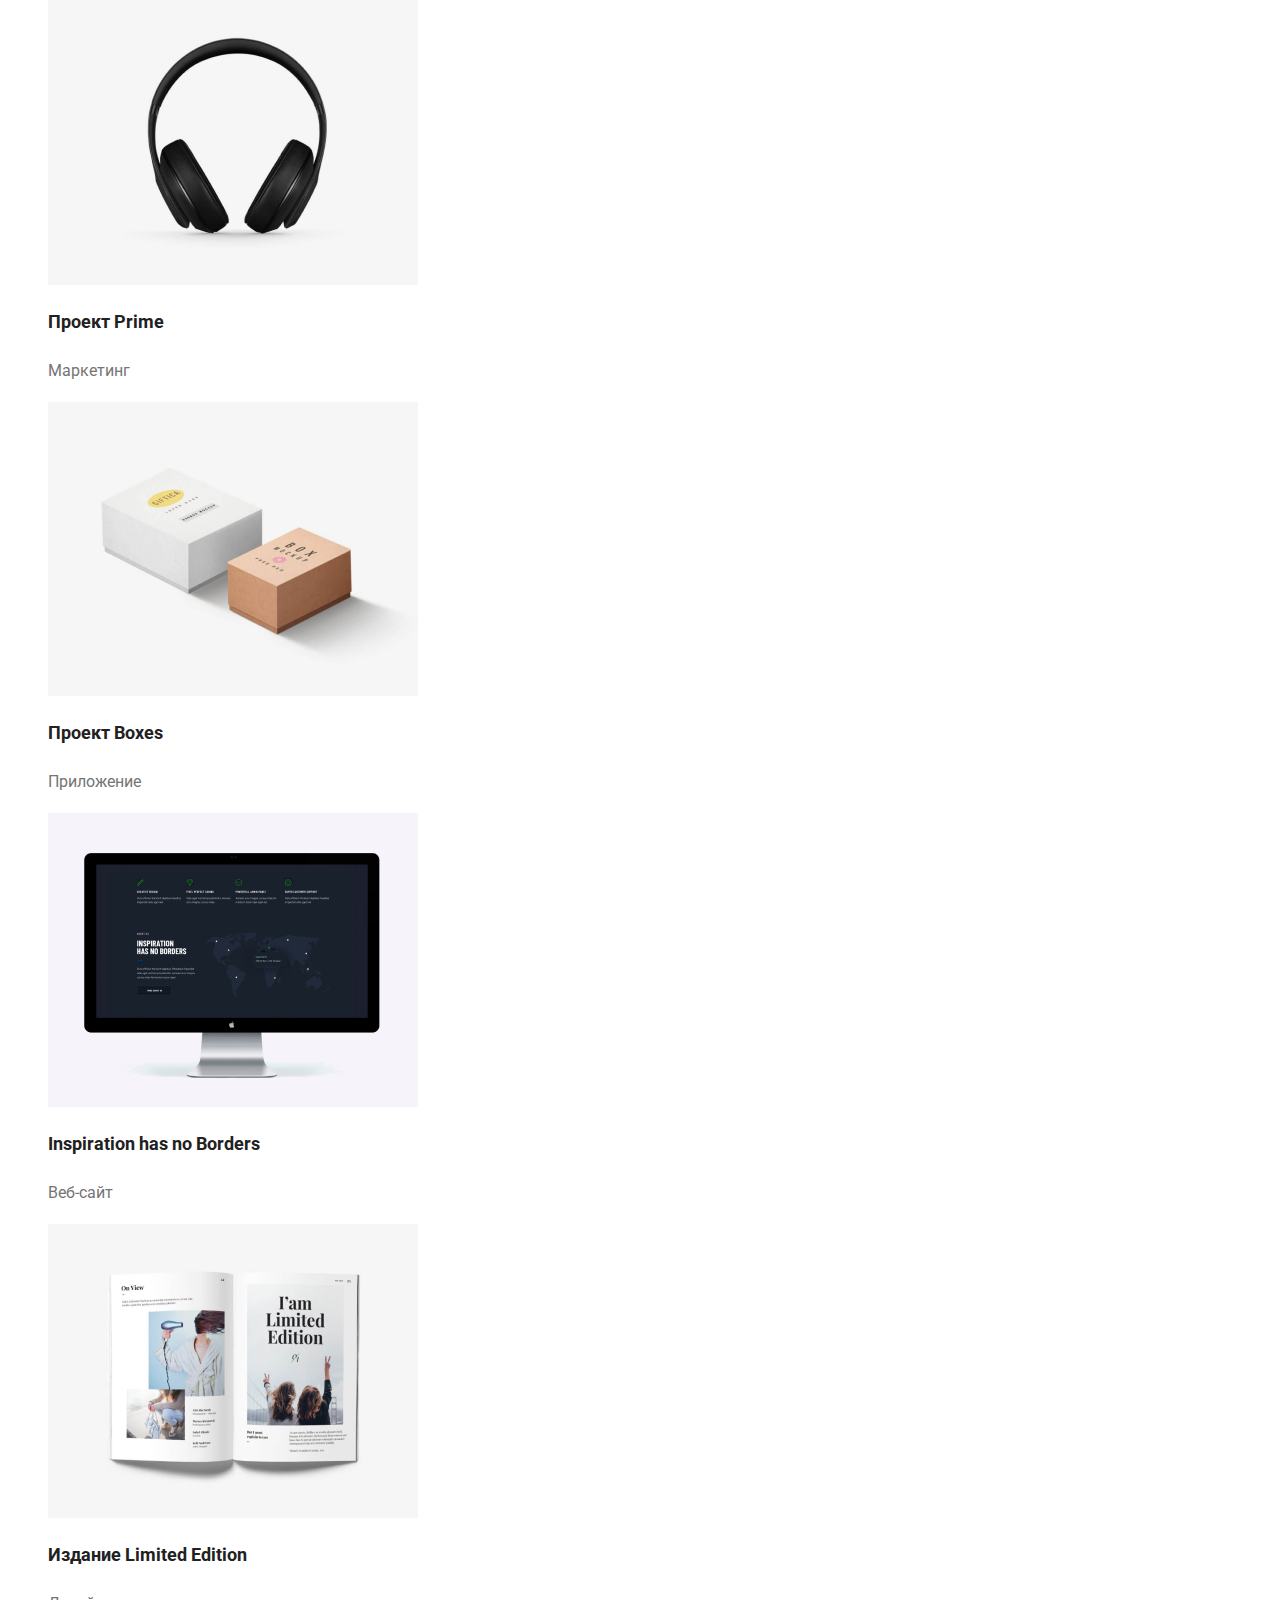
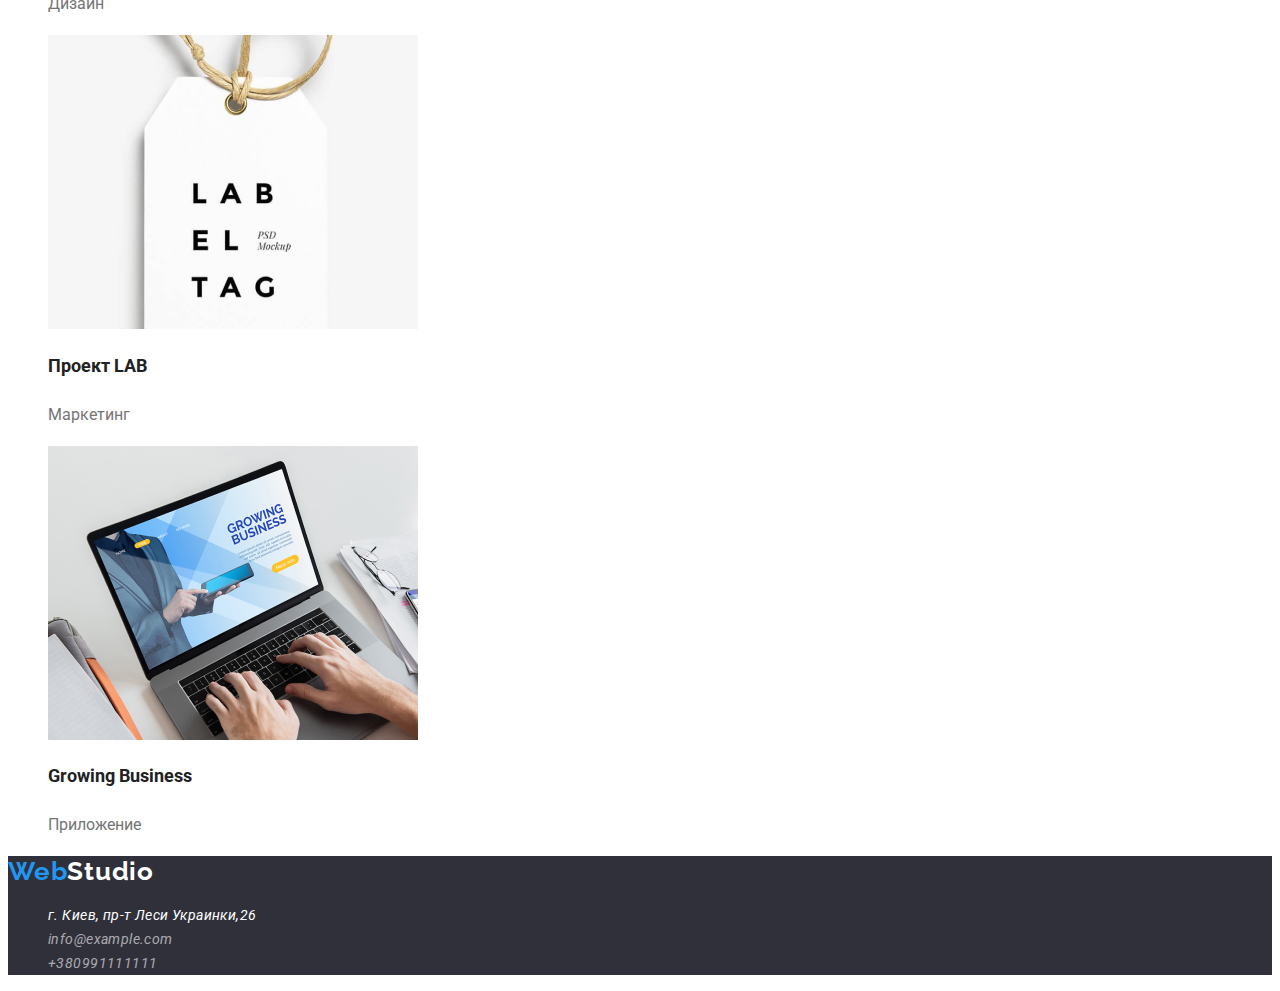
==== commit 5e97769a: "доработка" ====
--- a/portfolio.html
+++ b/portfolio.html
@@ -43,7 +43,7 @@
 
     </header>
     <main>
-        <h1 class="visually-hidden">Услуги</h1>
+       <a href=""><h1 class="visually-hidden">Услуги</h1></a>
     <div>
         <ul>
           <li><button type="button" class="h1-btn">Все</button></li>
@@ -57,99 +57,99 @@
         <ul class="services">
            <li class="service-list">
               <a href="" class="service-list-link">
-            <img src="./images/portfolio1.jpg"
+            <a href><img src="./images/portfolio1.jpg"
                     alt="Технокряк"
                     width="370" 
-                    height="294">
-                    <h2 class="service-list-choice">Технокряк</h2>
-                    <p class="sepvice-p">Веб-сайт</p>
+                    height="294"></a>
+                <a href=""><h2 class="service-list-choice">Технокряк</h2></a>
+                <a href=""><p class="sepvice-p">Веб-сайт</p></a>
                     </a>
            </li>
            <li class="services-list">
                <a href="" class="services-list-link">
-               <img src="./images/portfolio2.jpg"
+         <a href=""><img src="./images/portfolio2.jpg"
                     alt="Постер New Orlean vs Golden Star"
                     width="370"
-                    height="294">
-                    <h2 class="service-list-choice">Постер New Orlean vs Golden Star</h2>
-                    <p class="sepvice-p">Дизайн</p>
+                    height="294"></a>
+                 <a href=""><h2 class="service-list-choice">Постер New Orlean vs Golden Star</h2></a>
+                 <a href=""><p class="sepvice-p">Дизайн</p></a>
                     </a>
            </li>
            <li class="services-list">
             <a href="" class="services-list-link">
-               <img 
+          <a href=""><img 
                     src="./images/portfolio3.jpg"
                     alt="Ресторан Seafood"
                     width="370"
-                    height="294">
-                    <h2 class="service-list-choice">Ресторан Seafood</h2>
-                    <p class="sepvice-p">Приложение</p>
+                    height="294"></a>
+                 <a href=""><h2 class="service-list-choice">Ресторан Seafood</h2></a>
+                 <a href=""><p class="sepvice-p">Приложение</p></a>
                     </a>
                 </li>
            <li class="services-list">
                <a href="" class="services-list-link">
-            <img 
+       <a href=""><img 
                     src="./images/portfolio4.jpg"
                     alt="Проект Prime"
                     width="370"
-                    height="294">
-                    <h2 class="service-list-choice">Проект Prime</h2>
-                    <p class="sepvice-p">Маркетинг</p>
+                    height="294"></a>
+               <a href=""><h2 class="service-list-choice">Проект Prime</h2></a>
+               <a href=""><p class="sepvice-p">Маркетинг</p></a>
                     </a>
                 </li>
            <li class="services-list">
                 <a href="" class="services-list-link">
-            <img
+         <a href=""><img
                     src="./images/portfolio5.jpg"
                    alt="Проект Boxes"
                    width="370"
-                   height="294">
-                   <h2 class="service-list-choice">Проект Boxes</h2>
-                   <p class="sepvice-p">Приложение</p>
+                   height="294"></a>
+               <a href=""><h2 class="service-list-choice">Проект Boxes</h2></a>
+               <a href=""><p class="sepvice-p">Приложение</p></a>
                 </a>
                 </li>
            <li class="services-list">
                <a href="" class="services-list-link">
-            <img 
+       <a href=""><img 
                     src="./images/portfolio6.jpg"
                    alt="Inspiration has no Borders"
                    width="370"
-                   height="294">
-                   <h2 class="service-list-choice">Inspiration has no Borders</h2>
-                   <p class="sepvice-p">Веб-сайт</p>
+                   height="294"></a>
+              <a href=""><h2 class="service-list-choice">Inspiration has no Borders</h2></a>
+              <a href=""><p class="sepvice-p">Веб-сайт</p></a>
                 </a>
                 </li>
            <li class="services-list">
                <a href="" class="services-list-link">
-            <img 
+         <a href=""><img 
                   src="./images/portfolio7.jpg"
                  alt="Издание Limited Edition"
                  width="370"
-                 height="294">
-                 <h2 class="service-list-choice">Издание Limited Edition</h2>
-                 <p class="sepvice-p">Дизайн</p>
+                 height="294"></a>
+            <a href=""><h2 class="service-list-choice">Издание Limited Edition</h2></a>
+            <a href=""><p class="sepvice-p">Дизайн</p></a>
                 </a>
                 </li>
            <li class="services-list">
                <a href="" class="services-list-link">
-            <img 
+       <a href=""><img 
                  src="./images/portfolio8.jpg"
                  alt="Проект LAB"
                  width="370"
-                 height="294">
-                 <h2 class="service-list-choice">Проект LAB</h2>
-                 <p class="sepvice-p">Маркетинг</p>
+                 height="294"></a>
+            <a href=""><h2 class="service-list-choice">Проект LAB</h2></a>
+            <a href=""><p class="sepvice-p">Маркетинг</p></a>
                 </a>
                 </li>
            <li class="services-list">
                <a href="" class="services-list-link">
-            <img 
+        <a href=""><img 
                 src="./images/portfolio9.jpg"
                alt="Growing Business"
                width="370"
-               height="294">
-               <h2 class="service-list-choice">Growing Business</h2>
-               <p class="sepvice-p">Приложение</p>
+               height="294"></a>
+           <a href=""><h2 class="service-list-choice">Growing Business</h2></a>
+           <a href=""><p class="sepvice-p">Приложение</p></a>
             </a>
             </li>
         </ul>
--- a/css/styles.css
+++ b/css/styles.css
@@ -22,6 +22,11 @@
 a {
   text-decoration: none;
 }
+a:hover,
+a:focus {
+  text-decoration: underline;
+  color: #2196f3;
+}
 
 .visually-hidden {
   position: absolute;
@@ -76,6 +81,7 @@
   color: var(--accent-color);
 }
 /* title */
+
 .title {
   background-color: var(--title-back-color);
 }
@@ -101,6 +107,10 @@
   background-color: var(--accent-color);
   color: var(--header-text-color);
 }
+.main-btn:hover,
+.main-btn:focus {
+  background-color: #188ce8;
+}
 
 /* about */
 
@@ -204,6 +214,8 @@
 
 /* portfolio */
 .h1-btn {
+  font-size: 16px;
+  line-height: calc(26 / 16);
   background-color: #f5f4fa;
   color: var(--text-color);
 }
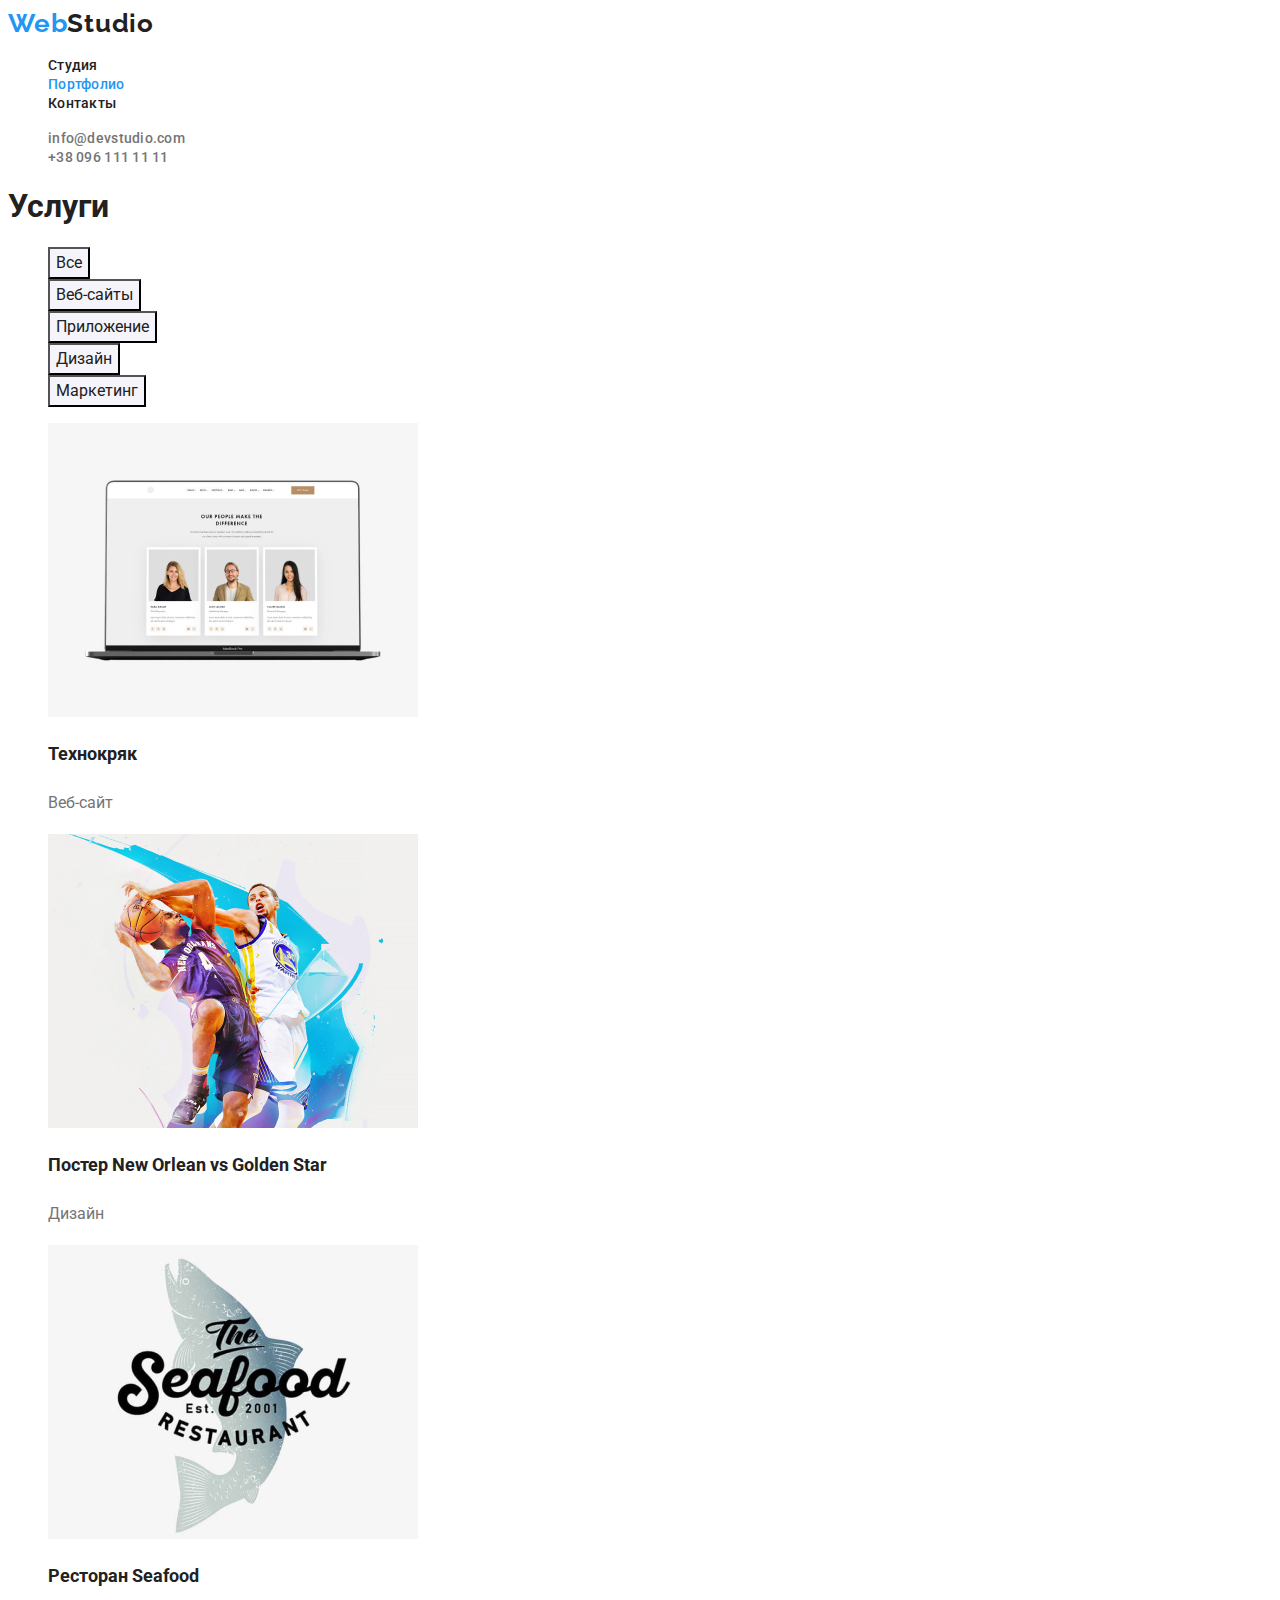
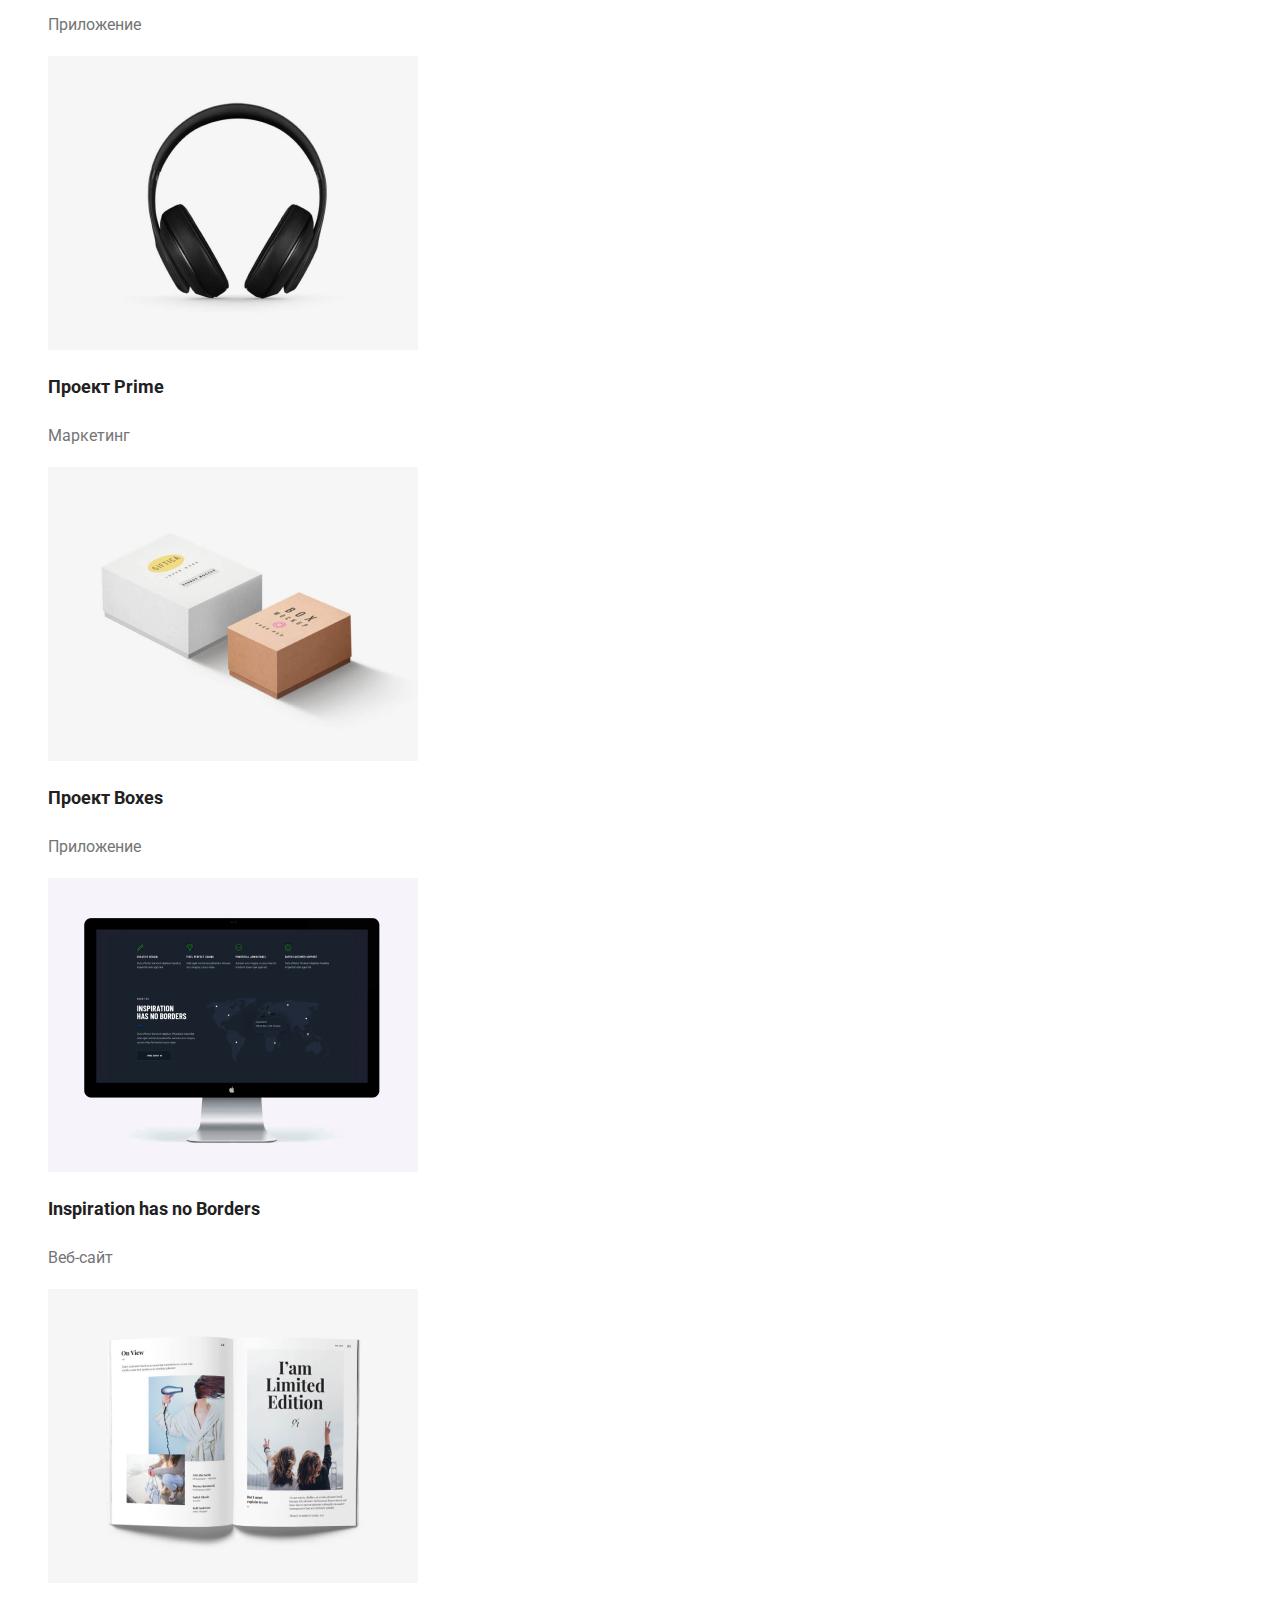
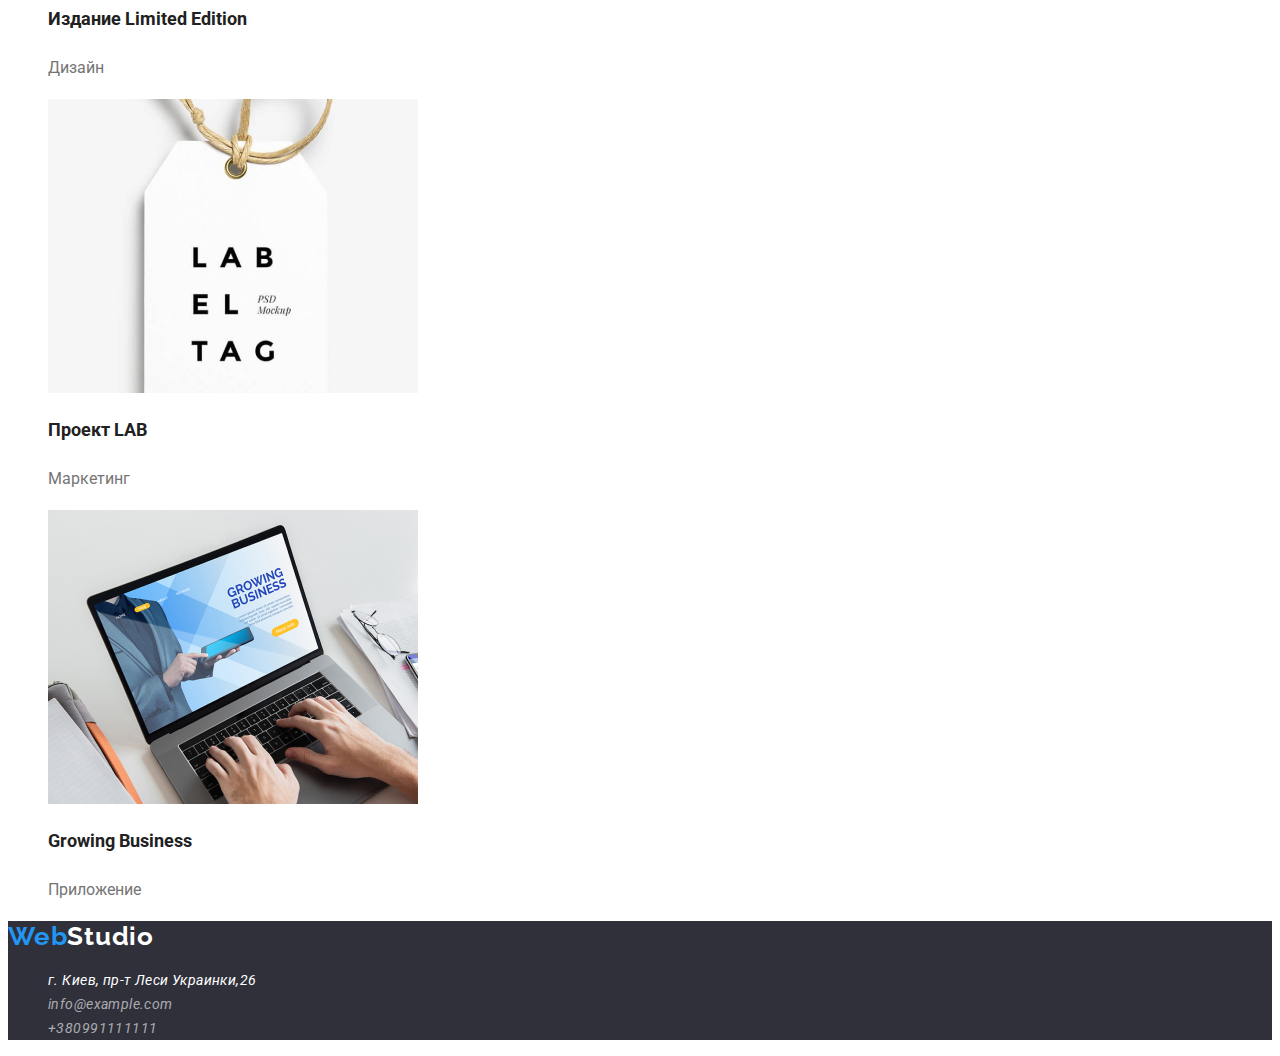
==== commit 7954ec81: "4" ====
--- a/portfolio.html
+++ b/portfolio.html
@@ -32,7 +32,7 @@
             </a>
             <ul class="header-list list">
                 <li><a href="./index.html" class="header-link">Студия</a></li>
-                <li><a href="" class="header-link">Портфолио</a></li>
+                <li><a href="" class="header-link-portfolio">Портфолио</a></li>
                 <li><a href="" class="header-link">Контакты</a></li>
             </ul>
         </nav>
@@ -43,132 +43,100 @@
 
     </header>
     <main>
-       <a href=""><h1 class="visually-hidden">Услуги</h1></a>
-    <div>
-        <ul>
-          <li><button type="button" class="h1-btn">Все</button></li>
-          <li><button type="button" class="h1-btn">Веб-сайты</button></li>
-          <li><button type="button" class="h1-btn">Приложение</button></li>
-          <li><button type="button" class="h1-btn">Дизайн</button></li>
-          <li><button type="button" class="h1-btn">Маркетинг</button></li>
-        </ul>
-        
-    </div>
+        <h1 class="visually-hidden">Услуги</h1>
+        <div>
+            <ul>
+                <li><button type="button" class="h1-btn">Все</button></li>
+                <li><button type="button" class="h1-btn">Веб-сайты</button></li>
+                <li><button type="button" class="h1-btn">Приложение</button></li>
+                <li><button type="button" class="h1-btn">Дизайн</button></li>
+                <li><button type="button" class="h1-btn">Маркетинг</button></li>
+            </ul>
+
+        </div>
         <ul class="services">
-           <li class="service-list">
-              <a href="" class="service-list-link">
-            <a href><img src="./images/portfolio1.jpg"
-                    alt="Технокряк"
-                    width="370" 
-                    height="294"></a>
-                <a href=""><h2 class="service-list-choice">Технокряк</h2></a>
-                <a href=""><p class="sepvice-p">Веб-сайт</p></a>
-                    </a>
-           </li>
-           <li class="services-list">
-               <a href="" class="services-list-link">
-         <a href=""><img src="./images/portfolio2.jpg"
-                    alt="Постер New Orlean vs Golden Star"
-                    width="370"
-                    height="294"></a>
-                 <a href=""><h2 class="service-list-choice">Постер New Orlean vs Golden Star</h2></a>
-                 <a href=""><p class="sepvice-p">Дизайн</p></a>
-                    </a>
-           </li>
-           <li class="services-list">
-            <a href="" class="services-list-link">
-          <a href=""><img 
-                    src="./images/portfolio3.jpg"
-                    alt="Ресторан Seafood"
-                    width="370"
-                    height="294"></a>
-                 <a href=""><h2 class="service-list-choice">Ресторан Seafood</h2></a>
-                 <a href=""><p class="sepvice-p">Приложение</p></a>
-                    </a>
-                </li>
-           <li class="services-list">
-               <a href="" class="services-list-link">
-       <a href=""><img 
-                    src="./images/portfolio4.jpg"
-                    alt="Проект Prime"
-                    width="370"
-                    height="294"></a>
-               <a href=""><h2 class="service-list-choice">Проект Prime</h2></a>
-               <a href=""><p class="sepvice-p">Маркетинг</p></a>
-                    </a>
-                </li>
-           <li class="services-list">
+            <li class="service-list">
+                <a href="" class="service-list-link">
+                    <img src="./images/portfolio1.jpg" alt="Технокряк" width="370" height="294">
+                    <h2 class="service-list-choice">Технокряк</h2>
+                    <p class="sepvice-p">Веб-сайт</p>
+                </a>
+            </li>
+            <li class="services-list">
                 <a href="" class="services-list-link">
-         <a href=""><img
-                    src="./images/portfolio5.jpg"
-                   alt="Проект Boxes"
-                   width="370"
-                   height="294"></a>
-               <a href=""><h2 class="service-list-choice">Проект Boxes</h2></a>
-               <a href=""><p class="sepvice-p">Приложение</p></a>
+                    <img src="./images/portfolio2.jpg" alt="Постер New Orlean vs Golden Star" width="370" height="294">
+                    <h2 class="service-list-choice">Постер New Orlean vs Golden Star</h2>
+                    <p class="sepvice-p">Дизайн</p>
                 </a>
-                </li>
-           <li class="services-list">
-               <a href="" class="services-list-link">
-       <a href=""><img 
-                    src="./images/portfolio6.jpg"
-                   alt="Inspiration has no Borders"
-                   width="370"
-                   height="294"></a>
-              <a href=""><h2 class="service-list-choice">Inspiration has no Borders</h2></a>
-              <a href=""><p class="sepvice-p">Веб-сайт</p></a>
+            </li>
+            <li class="services-list">
+                <a href="" class="services-list-link">
+                    <img src="./images/portfolio3.jpg" alt="Ресторан Seafood" width="370" height="294">
+                    <h2 class="service-list-choice">Ресторан Seafood</h2>
+                    <p class="sepvice-p">Приложение</p>
                 </a>
-                </li>
-           <li class="services-list">
-               <a href="" class="services-list-link">
-         <a href=""><img 
-                  src="./images/portfolio7.jpg"
-                 alt="Издание Limited Edition"
-                 width="370"
-                 height="294"></a>
-            <a href=""><h2 class="service-list-choice">Издание Limited Edition</h2></a>
-            <a href=""><p class="sepvice-p">Дизайн</p></a>
+            </li>
+            <li class="services-list">
+                <a href="" class="services-list-link">
+                    <img src="./images/portfolio4.jpg" alt="Проект Prime" width="370" height="294">
+                    <h2 class="service-list-choice">Проект Prime</h2>
+                    <p class="sepvice-p">Маркетинг</p>
                 </a>
-                </li>
-           <li class="services-list">
-               <a href="" class="services-list-link">
-       <a href=""><img 
-                 src="./images/portfolio8.jpg"
-                 alt="Проект LAB"
-                 width="370"
-                 height="294"></a>
-            <a href=""><h2 class="service-list-choice">Проект LAB</h2></a>
-            <a href=""><p class="sepvice-p">Маркетинг</p></a>
+            </li>
+            <li class="services-list">
+                <a href="" class="services-list-link">
+                    <img src="./images/portfolio5.jpg" alt="Проект Boxes" width="370" height="294">
+                    <h2 class="service-list-choice">Проект Boxes</h2>
+                    <p class="sepvice-p">Приложение</p>
                 </a>
-                </li>
-           <li class="services-list">
-               <a href="" class="services-list-link">
-        <a href=""><img 
-                src="./images/portfolio9.jpg"
-               alt="Growing Business"
-               width="370"
-               height="294"></a>
-           <a href=""><h2 class="service-list-choice">Growing Business</h2></a>
-           <a href=""><p class="sepvice-p">Приложение</p></a>
-            </a>
+            </li>
+            <li class="services-list">
+                <a href="" class="services-list-link">
+                    <img src="./images/portfolio6.jpg" alt="Inspiration has no Borders" width="370" height="294">
+                    <h2 class="service-list-choice">Inspiration has no Borders</h2>
+                    <p class="sepvice-p">Веб-сайт</p>
+                </a>
+            </li>
+            <li class="services-list">
+                <a href="" class="services-list-link">
+                    <img src="./images/portfolio7.jpg" alt="Издание Limited Edition" width="370" height="294">
+                    <h2 class="service-list-choice">Издание Limited Edition</h2>
+                    <p class="sepvice-p">Дизайн</p>
+                </a>
+            </li>
+            <li class="services-list">
+                <a href="" class="services-list-link">
+                    <img src="./images/portfolio8.jpg" alt="Проект LAB" width="370" height="294">
+                    <h2 class="service-list-choice">Проект LAB</h2>
+                    <p class="sepvice-p">Маркетинг</p>
+                </a>
+            </li>
+            <li class="services-list">
+                <a href="" class="services-list-link">
+                    <img src="./images/portfolio9.jpg" alt="Growing Business" width="370" height="294">
+                    <h2 class="service-list-choice">Growing Business</h2>
+                    <p class="sepvice-p">Приложение</p>
+                </a>
             </li>
         </ul>
         <footer class="foot">
-        
-        
+
+
             <a href="index.html" class="logo-foot">
                 Web<span class="footer-logo">Studio</span>
             </a>
             <address>
                 <uL class="adress-list list">
-                    <li><a href="https://goo.gl/maps/dQyLsegDUvXvsYs67" target="_blank" rel="noopener" class="adress-city"> г.
+                    <li><a href="https://goo.gl/maps/dQyLsegDUvXvsYs67" target="_blank" rel="noopener"
+                            class="adress-city"> г.
                             Киев, пр-т Леси Украинки,26</a></li>
                     <li><a href="mailto:info@example.com" class="adress-contact"> info@example.com</a></li>
                     <li><a href="tel:+380991111111" class="adress-contact"> +380991111111</a></li>
                 </uL>
             </address>
-        
+
         </footer>
-</main>
+    </main>
 </body>
+
 </html>--- a/css/styles.css
+++ b/css/styles.css
@@ -22,13 +22,7 @@
 a {
   text-decoration: none;
 }
-a:hover,
-a:focus {
-  text-decoration: underline;
-  color: #2196f3;
-}
-
-.visually-hidden {
+s .visually-hidden {
   position: absolute;
   width: 1px;
   height: 1px;
@@ -61,6 +55,13 @@
   color: var(--text-color);
 }
 
+.header-link-studio {
+  font-weight: 500;
+  font-size: 14px;
+  line-height: calc(16 / 14);
+  letter-spacing: 0.02em;
+  color: var(--accent-color);
+}
 .header-list .header-link {
   color: #212121;
 }
@@ -81,7 +82,6 @@
   color: var(--accent-color);
 }
 /* title */
-
 .title {
   background-color: var(--title-back-color);
 }
@@ -105,11 +105,8 @@
   text-align: center;
   letter-spacing: 0.06em;
   background-color: var(--accent-color);
-  color: var(--header-text-color);
-}
-.main-btn:hover,
-.main-btn:focus {
-  background-color: #188ce8;
+  font-family: inherit;
+  color: var(--header-text-color);
 }
 
 /* about */
@@ -213,10 +210,20 @@
 }
 
 /* portfolio */
+
+.header-link-portfolio {
+  font-weight: 500;
+  font-size: 14px;
+  line-height: calc(16 / 14);
+  letter-spacing: 0.02em;
+  color: var(--accent-color);
+}
+
 .h1-btn {
   font-size: 16px;
   line-height: calc(26 / 16);
   background-color: #f5f4fa;
+  font-family: inherit;
   color: var(--text-color);
 }
 
